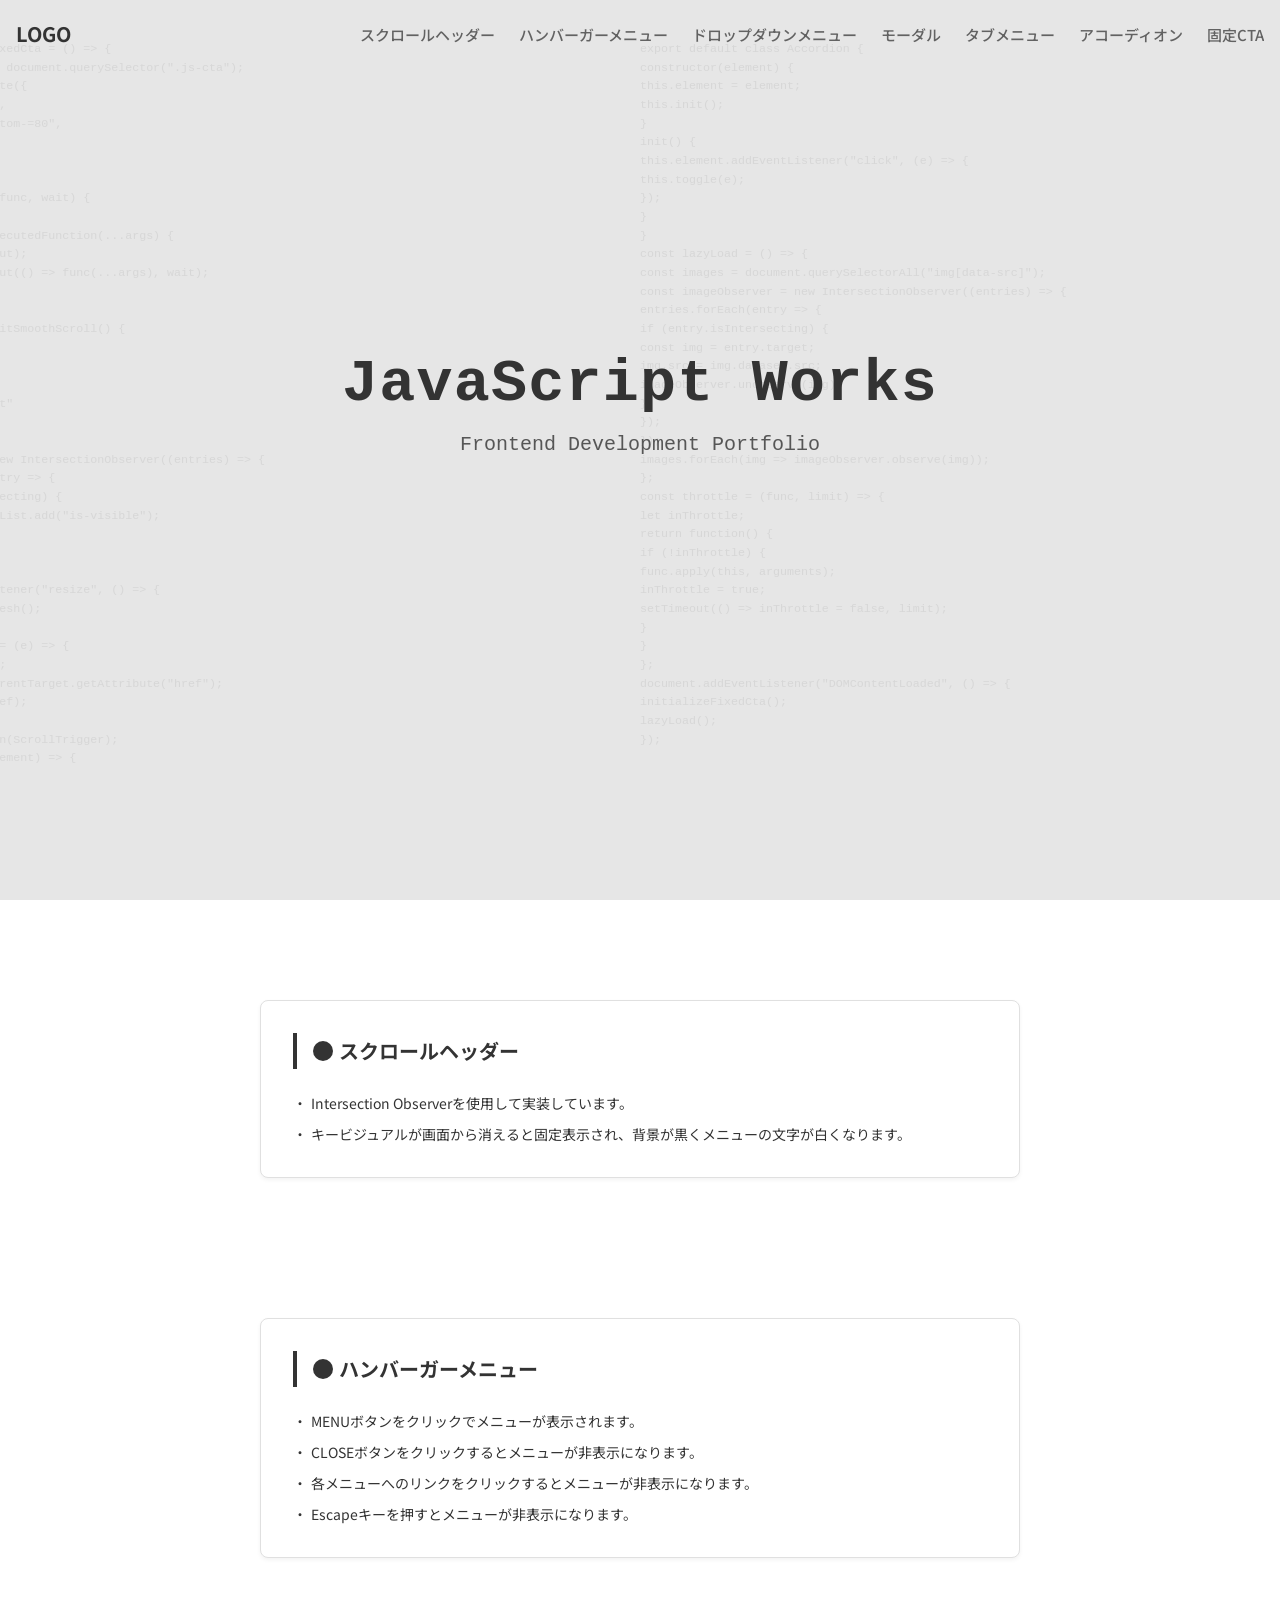
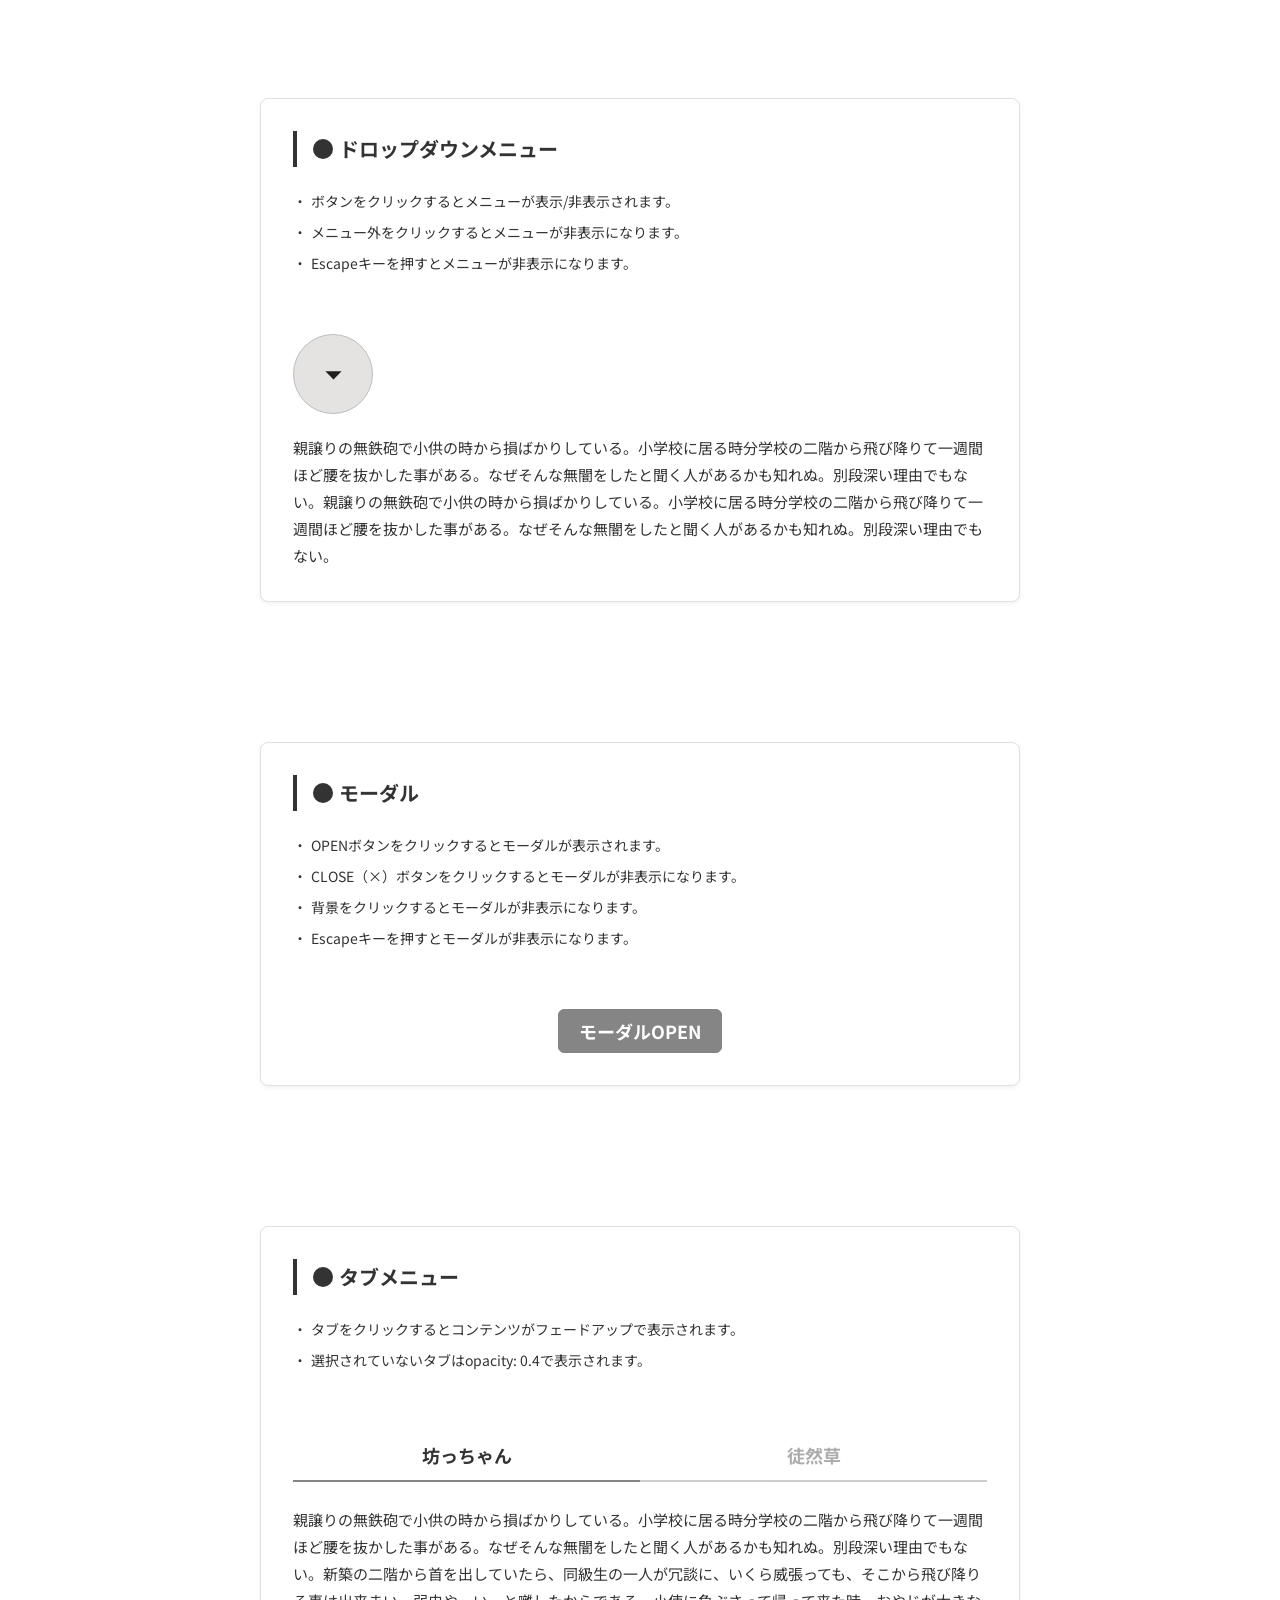
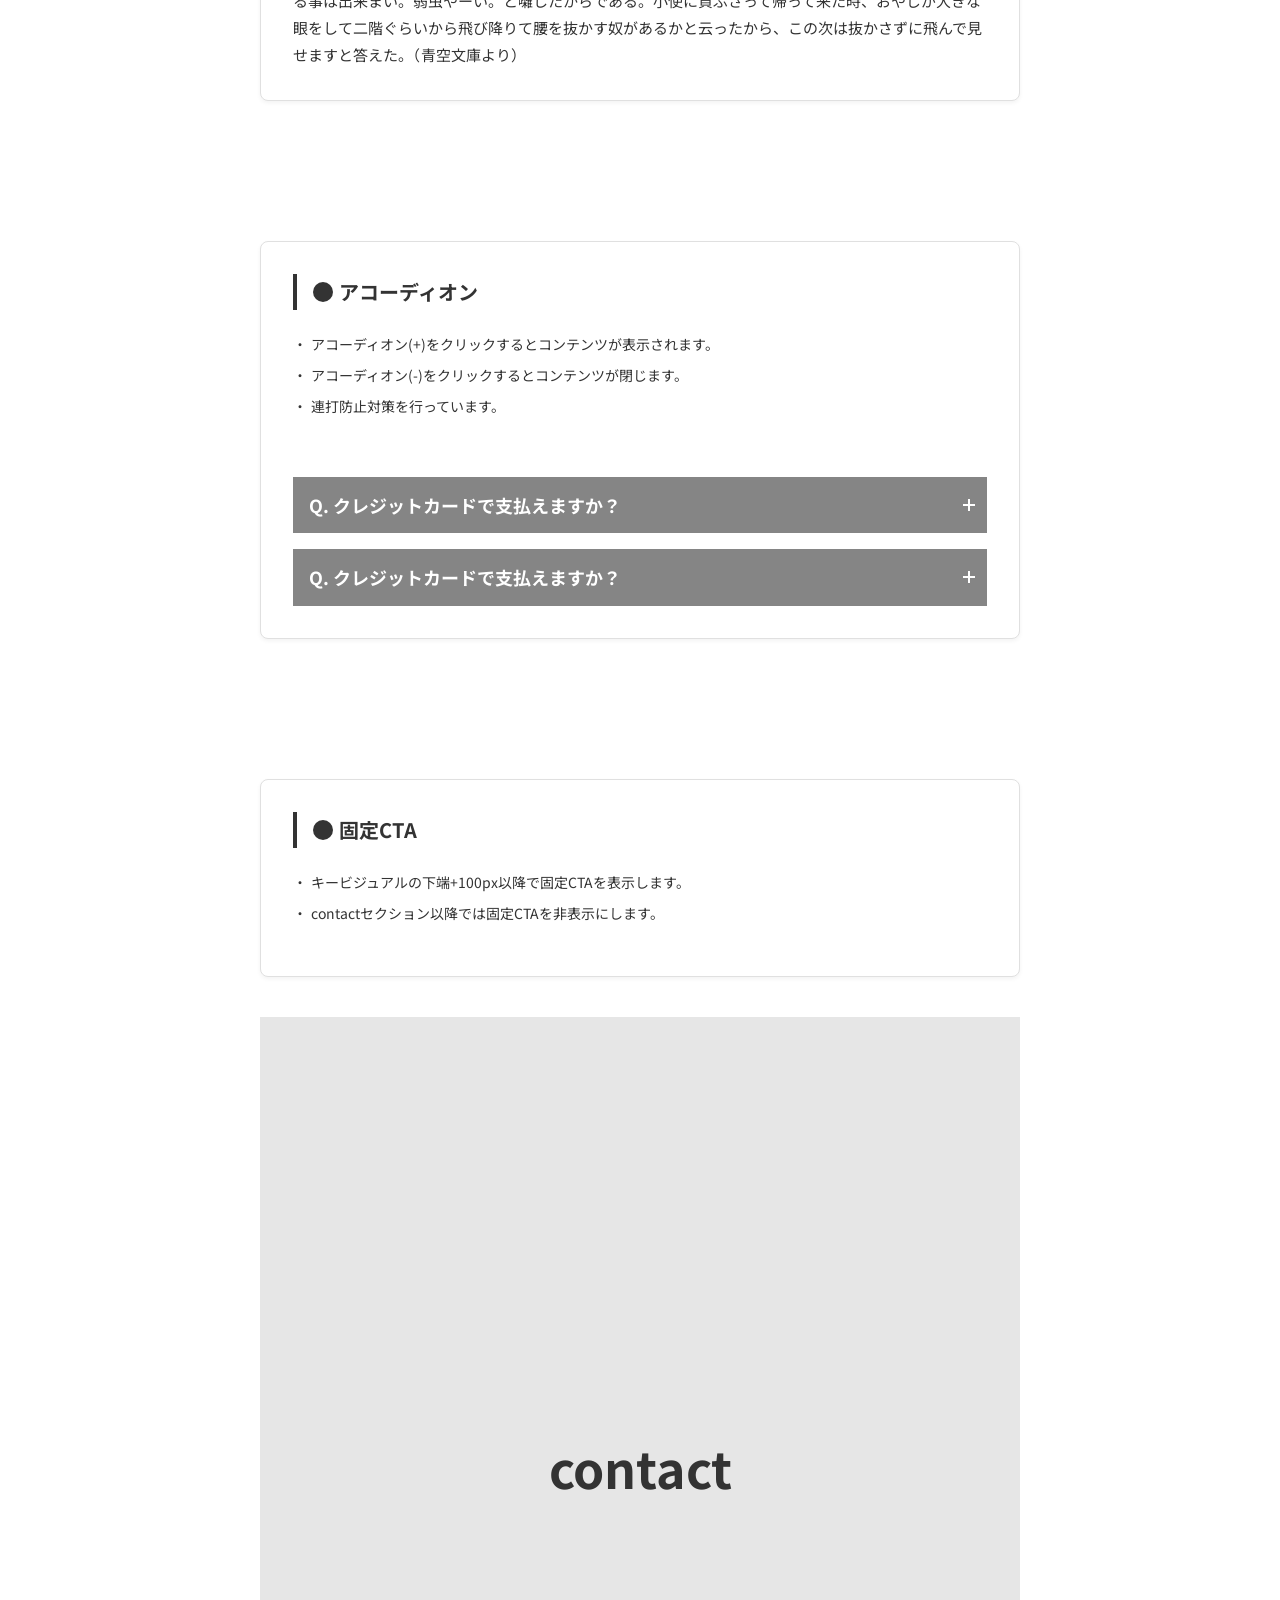
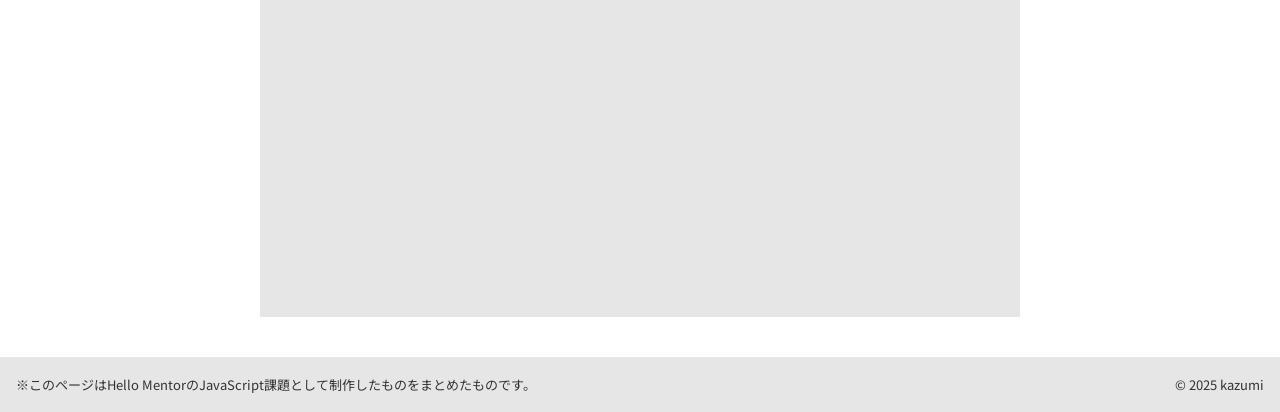
==== index.html @ 93bba9ba "フォルダにデータを格納しました。" ====
<!DOCTYPE html>
<html lang="ja">
  <head>
    <meta charset="utf-8" />
    <meta name="viewport" content="width=device-width,initial-scale=1" />
    <title>JavaScriptコンポーネント</title>
    <meta name="description" content="スクールの課題として制作した、JavaScript の基本的な実装パターンを 1 ページにまとめた学習用 Web サイトです。" />
    <meta name="format-detection" content="telephone=no" />

    <!-- favicon/webclipicon -->
    <link rel="icon" href="img/favicon.ico" />
    <link rel="icon" href="img/favicon.svg" type="image/svg+xml" />
    <link rel="apple-touch-icon" href="img/webclip.png" />

    <!-- ogp -->
    <meta property="og:site_name" content="サイト名" />
    <meta property="og:url" content="https://xs541225.xsrv.jp/portfolio/js-components/" />
    <meta property="og:type" content="website" />
    <meta property="og:title" content="ページのタイトル" />
    <meta property="og:description" content="ページの説明" />
    <meta property="og:image" content="URL" />
    <meta property="og:locale" content="ja_JP" />
    <meta name="twitter:card" content="summary_large_image" />
    <meta name="twitter:description" content="ページの説明" />
    <meta name="twitter:image:src" content="URL" />

    <!-- google fonts -->
    <link rel="preconnect" href="https://fonts.googleapis.com" />
    <link rel="preconnect" href="https://fonts.gstatic.com" crossorigin />
    <link href="https://fonts.googleapis.com/css2?family=Noto+Sans+JP:wght@400;700&display=swap" rel="stylesheet" />

    <!-- css -->
    <link rel="stylesheet" href="css/style.css" />

    <!-- js -->
    <script src="js/vendor/gsap.min.js" defer></script>
    <script src="js/vendor/ScrollTrigger.min.js" defer></script>
    <script src="js/main.js" type="module"></script>

    <!-- noindex -->
    <meta name="robots" content="noindex, nofollow" />
  </head>
  <body>
    <header class="l-header l-container js-header">
      <h1 class="l-header-logo">LOGO</h1>

      <dialog class="l-header-menu js-menu" aria-label="メニュー">
        <button class="l-header-menu-close-button js-close-button">close</button>

        <nav class="l-header-menu-nav">
          <ul class="l-header-menu-list">
            <li class="l-header-menu-item">
              <a href="#header" class="js-menu-item-link">スクロールヘッダー</a>
            </li>
            <li class="l-header-menu-item">
              <a href="#hamburger" class="js-menu-item-link">ハンバーガーメニュー</a>
            </li>
            <li class="l-header-menu-item">
              <a href="#drop-down-menu" class="js-menu-item-link">ドロップダウンメニュー</a>
            </li>
            <li class="l-header-menu-item">
              <a href="#modal" class="js-menu-item-link">モーダル</a>
            </li>
            <li class="l-header-menu-item">
              <a href="#tab-menu" class="js-menu-item-link">タブメニュー</a>
            </li>
            <li class="l-header-menu-item">
              <a href="#accordion" class="js-menu-item-link">アコーディオン</a>
            </li>
            <li class="l-header-menu-item">
              <a href="#cta" class="js-menu-item-link">固定CTA</a>
            </li>
          </ul>
        </nav>
      </dialog>

      <button class="l-header-menu-open-button js-open-button">menu</button>
    </header>

    <div class="top-kv js-kv"></div>
    <div class="top-kv-bg">
      <picture>
        <source srcset="img/top/bg-kv.svg" media="(min-width: 768px)" />
        <img src="img/top/bg-kv-sp.svg" width="750" height="1334" alt="" decoding="async" />
      </picture>
    </div>
    <div class="l-container-s">
      <!-- cta -->
      <div class="">
        <a href="#contact" class="c-fixed-cta js-cta">CTA</a>
      </div>

      <div class="js-scroll-target">
        <!-- ヘッダー -->
        <div class="u-ptb-l" id="header">
          <div class="u-card">
            <h2 class="c-title">スクロールヘッダー</h2>
            <ul>
              <li><p class="c-desc">Intersection Observerを使用して実装しています。</p></li>
              <li><p class="c-desc">キービジュアルが画面から消えると固定表示され、背景が黒くメニューの文字が白くなります。</p></li>
            </ul>
          </div>
        </div>

        <!-- ハンバーガーメニュー -->
        <div class="u-ptb-l" id="hamburger">
          <div class="u-card">
            <h2 class="c-title">ハンバーガーメニュー</h2>
            <ul>
              <li><p class="c-desc">MENUボタンをクリックでメニューが表示されます。</p></li>
              <li><p class="c-desc">CLOSEボタンをクリックするとメニューが非表示になります。</p></li>
              <li><p class="c-desc">各メニューへのリンクをクリックするとメニューが非表示になります。</p></li>
              <li><p class="c-desc">Escapeキーを押すとメニューが非表示になります。</p></li>
            </ul>
          </div>
        </div>

        <!-- ドロップダウンメニュー -->
        <div class="u-ptb-l" id="drop-down-menu">
          <div class="u-card">
            <h2 class="c-title">ドロップダウンメニュー</h2>
            <ul class="c-desc-list">
              <li><p class="c-desc">ボタンをクリックするとメニューが表示/非表示されます。</p></li>
              <li><p class="c-desc">メニュー外をクリックするとメニューが非表示になります。</p></li>
              <li><p class="c-desc">Escapeキーを押すとメニューが非表示になります。</p></li>
            </ul>

            <button class="top-dropdown-button js-dropdown-button"><img src="img/arrow-drop-down.svg" width="24" height="24" alt="" decoding="async" /><span class="u-visually-hidden">アカウント：山田太郎</span></button>
            <ul class="top-dropdown-list js-dropdown-list">
              <li class="top-dropdown-item"><a href="https://www.google.com/" target="_blank" rel="noopener noreferrer">アカウント設定</a></li>
              <li class="top-dropdown-item"><a href="https://www.google.com/" target="_blank" rel="noopener noreferrer">カード情報</a></li>
              <li class="top-dropdown-item"><a href="https://www.google.com/" target="_blank" rel="noopener noreferrer">購入履歴</a></li>
              <li class="top-dropdown-item"><button>ログアウト</button></li>
            </ul>
            <div class="top-contents">
              <p>親譲りの無鉄砲で小供の時から損ばかりしている。小学校に居る時分学校の二階から飛び降りて一週間ほど腰を抜かした事がある。なぜそんな無闇をしたと聞く人があるかも知れぬ。別段深い理由でもない。親譲りの無鉄砲で小供の時から損ばかりしている。小学校に居る時分学校の二階から飛び降りて一週間ほど腰を抜かした事がある。なぜそんな無闇をしたと聞く人があるかも知れぬ。別段深い理由でもない。</p>
            </div>
          </div>
        </div>

        <!-- モーダル -->
        <div class="u-ptb-l" id="modal">
          <div class="u-card">
            <h2 class="c-title">モーダル</h2>
            <ul class="c-desc-list">
              <li><p class="c-desc">OPENボタンをクリックするとモーダルが表示されます。</p></li>
              <li><p class="c-desc">CLOSE（×）ボタンをクリックするとモーダルが非表示になります。</p></li>
              <li><p class="c-desc">背景をクリックするとモーダルが非表示になります。</p></li>
              <li><p class="c-desc">Escapeキーを押すとモーダルが非表示になります。</p></li>
            </ul>
            <button class="top-modal-button js-modal-button">モーダルOPEN</button>
            <dialog class="top-modal js-modal" aria-label="〇〇のモーダル">
              <div class="top-modal-inner">
                <div class="top-modal-contents js-modal-contents">
                  <button class="top-modal-close-button js-modal-close-button">
                    <span class="u-visually-hidden">閉じる</span>
                    <img src="img/modal-close.svg" width="24" height="24" alt="" />
                  </button>

                  <p>親譲りの<a href="https://www.google.com" target="_blank" rel="noopener noreferrer">無鉄砲で</a>小供の時から損ばかりしている。小学校に居る時分学校の二階から飛び降りて一週間ほど腰を抜かした事がある。なぜそんな無闇をしたと聞く人があるかも知れぬ。</p>
                </div>
              </div>
            </dialog>
          </div>
        </div>

        <!-- タブメニュー -->
        <div class="u-ptb-l" id="tab-menu">
          <div class="u-card">
            <h2 class="c-title">タブメニュー</h2>
            <ul class="c-desc-list">
              <li><p class="c-desc">タブをクリックするとコンテンツがフェードアップで表示されます。</p></li>
              <li><p class="c-desc">選択されていないタブはopacity: 0.4で表示されます。</p></li>
            </ul>
            <ul class="top-tabmenu-list">
              <li class="top-tabmenu-item">
                <button class="top-tabmenu-tab is-active" data-button="0">坊っちゃん</button>
              </li>
              <li class="top-tabmenu-item">
                <button class="top-tabmenu-tab" data-button="1">徒然草</button>
              </li>
            </ul>

            <div class="top-tabmenu-contents-wrap">
              <div class="top-tabmenu-contents is-active" data-content="0">
                <p>親譲りの無鉄砲で小供の時から損ばかりしている。小学校に居る時分学校の二階から飛び降りて一週間ほど腰を抜かした事がある。なぜそんな無闇をしたと聞く人があるかも知れぬ。別段深い理由でもない。新築の二階から首を出していたら、同級生の一人が冗談に、いくら威張っても、そこから飛び降りる事は出来まい。弱虫やーい。と囃したからである。小使に負ぶさって帰って来た時、おやじが大きな眼をして二階ぐらいから飛び降りて腰を抜かす奴があるかと云ったから、この次は抜かさずに飛んで見せますと答えた。（青空文庫より）</p>
              </div>

              <div class="top-tabmenu-contents" data-content="1">
                <p>つれづれなるまゝに、日暮らし、硯にむかひて、心にうつりゆくよしなし事を、そこはかとなく書きつくれば、あやしうこそものぐるほしけれ。（Wikipediaより）</p>
              </div>
            </div>
          </div>
        </div>

        <!-- アコーディオン -->
        <div class="u-ptb-l" id="accordion">
          <div class="u-card">
            <h2 class="c-title">アコーディオン</h2>
            <ul class="c-desc-list">
              <li><p class="c-desc">アコーディオン(+)をクリックするとコンテンツが表示されます。</p></li>
              <li><p class="c-desc">アコーディオン(-)をクリックするとコンテンツが閉じます。</p></li>
              <li><p class="c-desc">連打防止対策を行っています。</p></li>
            </ul>
            <div class="top-accordion-wrapper">
              <details class="top-accordion-details js-details">
                <summary class="top-accordion-summary js-summary">
                  <span>Q. クレジットカードで支払えますか？</span>
                  <span class="top-accordion-icon">
                    <span></span>
                    <span></span>
                  </span>
                </summary>
                <div class="top-accordion-contents js-accordion-content">
                  <div class="top-accordion-contents-inner">
                    <p>親譲りの無鉄砲で小供の時から損ばかりしている。小学校に居る時分学校の二階から飛び降りて一週間ほど腰を抜かした事がある。なぜそんな無闇をしたと聞く人があるかも知れぬ。別段深い理由でもない。新築の二階から首を出していたら、同級生の一人が冗談に、いくら威張っても、そこから飛び降りる事は出来まい。弱虫やーい。と囃したからである。小使に負ぶさって帰って来た時、おやじが大きな眼をして二階ぐらいから飛び降りて腰を抜かす奴があるかと云ったから、この次は抜かさずに飛んで見せますと答えた。（青空文庫より）</p>
                  </div>
                </div>
              </details>

              <details class="top-accordion-details js-details">
                <summary class="top-accordion-summary js-summary">
                  <span>Q. クレジットカードで支払えますか？</span>
                  <span class="top-accordion-icon">
                    <span></span>
                    <span></span>
                  </span>
                </summary>
                <div class="top-accordion-contents js-accordion-content">
                  <div class="top-accordion-contents-inner">
                    <p>つれづれなるまゝに、日暮らし、硯にむかひて、心にうつりゆくよしなし事を、そこはかとなく書きつくれば、あやしうこそものぐるほしけれ。（Wikipediaより）</p>
                  </div>
                </div>
              </details>
            </div>
          </div>
        </div>
      </div>
      <!-- ctaの説明 -->
      <div class="u-ptb-l" id="cta">
        <div class="u-card">
          <h2 class="c-title">固定CTA</h2>
          <ul class="c-desc-list">
            <li><p class="c-desc">キービジュアルの下端+100px以降で固定CTAを表示します。</p></li>
            <li></li>
            <li><p class="c-desc">contactセクション以降では固定CTAを非表示にします。</p></li>
          </ul>
        </div>
      </div>
      <div id="contact" class="top-contact js-contact"><span>contact</span></div>
    </div>
    <footer class="l-footer">
      <p>※このページはHello MentorのJavaScript課題として制作したものをまとめたものです。</p>
      <p>&copy; 2025 kazumi</p>
    </footer>
  </body>
</html>
---- css/style.css ----
@charset "UTF-8";
/*!
global > color
------------------------------
*/
:root {
  --color-font-base: #333;
  --color-accent: #858585;
  --color-hover: #eee;
}

/*!
global > content-width
------------------------------
*/
:root {
  --width-content-s: 760px;
  --width-content: 1080px;
}

/*!
global > font
------------------------------
*/
:root {
  --font-family-base: "Noto Sans JP", sans-serif;
}

/*!
global > z-index
------------------------------
*/
:root {
  --z-index-modal: 100;
  --z-index-header: 30;
  --z-index-menu: 10;
  --z-index-default: 1;
}

/*!
foundation > reset
------------------------------
*/
html {
  color: #000;
  background: #fff;
}

body,
div,
dl,
dt,
dd,
ul,
ol,
li,
h1,
h2,
h3,
h4,
h5,
h6,
pre,
code,
form,
fieldset,
legend,
input,
textarea,
p,
blockquote,
th,
td {
  margin: 0;
  padding: 0;
}

table {
  border-collapse: collapse;
  border-spacing: 0;
  width: 100%;
}

fieldset,
img {
  border: 0;
}

address,
caption,
cite,
code,
dfn,
em,
strong,
th,
var {
  font-style: normal;
  font-weight: normal;
}

ol,
ul {
  list-style: none;
}

caption,
th {
  text-align: left;
}

h1,
h2,
h3,
h4,
h5,
h6 {
  font-size: 100%;
  font-weight: normal;
}

q:before,
q:after {
  content: "";
}

abbr,
acronym {
  border: 0;
  font-variant: normal;
}

input,
textarea,
select,
button {
  color: inherit;
  font-family: inherit;
  font-size: inherit;
  font-weight: inherit;
  line-height: inherit;
  font-size: 100%;
  border-radius: 0;
  border: none;
  -moz-appearance: none;
       appearance: none;
  -webkit-appearance: none;
  background-color: inherit;
}

textarea {
  resize: vertical;
  display: block;
}

select {
  cursor: pointer;
}

button {
  padding: 0;
  cursor: pointer;
}

legend {
  color: inherit;
}

tbody {
  -webkit-text-size-adjust: 100%;
}

main {
  display: block;
}

a {
  text-decoration: none;
  color: inherit;
}

img,
svg {
  width: 100%;
  height: auto;
  display: block;
}

dialog {
  max-width: 100%;
  max-height: 100%;
  padding: 0;
  color: inherit;
  border: none;
}

iframe {
  vertical-align: bottom;
}

* {
  -webkit-font-smoothing: antialiased;
  -moz-osx-font-smoothing: grayscale;
  box-sizing: border-box;
}

*::before,
*::after {
  box-sizing: border-box;
}

/*!
foundation > base
------------------------------
*/
html {
  scroll-behavior: smooth;
}

body {
  line-height: 1.8;
  font-size: 16px;
  color: var(--color-font-base);
  font-family: var(--font-family-base);
}
@media screen and (min-width: 768px) {
  body {
    font-size: 18px;
  }
}

/*!
utility > utility
------------------------------
*/
.u-visually-hidden {
  position: absolute !important;
  white-space: nowrap !important;
  width: 1px !important;
  height: 1px !important;
  overflow: hidden !important;
  border: 0 !important;
  padding: 0 !important;
  clip: rect(0 0 0 0) !important;
  clip-path: inset(50%) !important;
  margin: -1px !important;
}

.u-ptb-l {
  padding: 100px 0 0 0;
}

.u-card {
  background-color: #ffffff;
  border: 1px solid #e0e0e0;
  border-radius: 8px;
  padding: 32px;
  margin-bottom: 40px;
  box-shadow: 0 2px 4px rgba(0, 0, 0, 0.05);
}

/*!
component > button
------------------------------
*/
/*!
component > title
------------------------------
*/
.c-title {
  font-weight: bold;
  font-size: 20px;
  display: flex;
  align-items: center;
  gap: 6px;
  border-left: 4px solid #333;
  padding-left: 16px;
  margin-bottom: 24px;
}
.c-title::before {
  content: "";
  width: 20px;
  height: 20px;
  border-radius: 50%;
  background-color: var(--color-font-base);
}

/*!
component > fixed-cta
------------------------------
*/
.c-fixed-cta-wrapper {
  padding-top: 100px;
  max-width: 760px;
  margin-inline: auto;
}

.c-fixed-cta {
  position: fixed;
  bottom: 16px;
  right: 16px;
  width: 100px;
  height: 100px;
  place-items: center;
  background-color: #393939;
  color: #fff;
  z-index: var(--z-index-menu);
  display: none;
}
@media screen and (min-width: 768px) {
  .c-fixed-cta {
    width: 200px;
  }
}

.c-fixed-cta.is-fixed {
  display: grid;
}

/*!
component > desc
------------------------------
*/
.c-desc-list {
  padding-bottom: 20px;
}

.c-desc {
  font-size: 14px;
  line-height: 1.5;
  margin-top: 10px;
  list-style-type: disc;
  display: flex;
  align-items: baseline;
  gap: 4px;
}
.c-desc::before {
  content: "・";
}

/*!
layout > container
------------------------------
*/
.l-container-s {
  width: min(90%, var(--width-content-s));
  margin-inline: auto;
}

.l-container {
  width: min(90%, var(--width-content));
  margin-inline: auto;
}

/*!
layout > header
------------------------------
*/
.l-header {
  padding: 16px;
  background-color: transparent;
  display: flex;
  justify-content: space-between;
  align-items: center;
  position: absolute;
  top: 0;
  left: 0;
  width: 100%;
  opacity: 1;
  transform: translateY(0);
  transition: none;
  z-index: var(--z-index-header);
}

.l-header.is-active {
  position: fixed;
  background-color: rgba(38, 38, 38, 0.9803921569);
}

.l-header.is-active .l-header-logo,
.l-header.is-active .l-header-menu {
  color: #fff;
}

.l-header-logo {
  font-weight: bold;
  font-size: 20px;
}

.l-header-menu {
  border: none;
  background-color: inherit;
  margin: 0;
  padding: 0;
  position: fixed;
  left: 0;
  top: 0;
  width: 100%;
  height: 100%;
  max-width: none;
  max-height: none;
  background-color: rgba(38, 38, 38, 0.95);
}
@media screen and (min-width: 768px) {
  .l-header-menu {
    display: block;
    position: static;
    width: auto;
    max-width: 80%;
    height: auto;
    background-color: inherit;
    overflow: scroll;
    -ms-overflow-style: none;
    scrollbar-width: none;
  }
  .l-header-menu::-webkit-scrollbar {
    display: none;
  }
}

.l-header-menu::backdrop {
  display: none;
}

.l-header-menu[open] {
  display: flex;
  align-items: center;
  justify-content: center;
}

.l-header-menu-nav {
  width: 100%;
}
@media screen and (min-width: 768px) {
  .l-header-menu-nav {
    width: auto;
  }
}

.l-header-menu-list {
  display: flex;
  flex-direction: column;
  gap: 16px;
}
@media screen and (min-width: 768px) {
  .l-header-menu-list {
    flex-direction: row;
    gap: 24px;
  }
}

.l-header-menu-item {
  white-space: nowrap;
  font-weight: bold;
  color: #fff;
  font-size: 20px;
  text-align: center;
}
@media screen and (min-width: 768px) {
  .l-header-menu-item {
    font-weight: 500;
    color: inherit;
    font-size: 15px;
    text-align: left;
  }
}
.l-header-menu-item a {
  display: inline-block;
  background-image: linear-gradient(currentColor, currentColor);
  background-position: 0 100%;
  background-repeat: no-repeat;
  background-size: 0 1px;
  transition: background-size 0.3s ease-in-out;
}
.l-header-menu-item a:hover {
  background-size: 100% 1px;
}

.l-header-menu-open-button,
.l-header-menu-close-button {
  font-weight: bold;
  background-color: #eee;
  border-radius: 6px;
  padding: 6px 16px;
  text-transform: uppercase;
}
@media screen and (min-width: 768px) {
  .l-header-menu-open-button,
  .l-header-menu-close-button {
    display: none;
  }
}

.l-header-menu-close-button {
  position: absolute;
  right: 16px;
  top: 16px;
  color: var(--color-font-base);
}

/*!
layout > footer
------------------------------
*/
.l-footer {
  margin-top: 40px;
  padding: 16px;
  background-color: #e6e6e6;
  display: flex;
  flex-direction: column;
  align-items: center;
}
@media screen and (min-width: 768px) {
  .l-footer {
    flex-direction: row;
    justify-content: space-between;
  }
}
.l-footer p {
  font-size: 13px;
}

/*!
page > top > top-kv
------------------------------
*/
.top-kv {
  width: 100%;
  height: 100vh;
  position: relative;
}

.top-kv-bg {
  position: absolute;
  top: 0;
  left: 0;
  width: 100%;
  height: 100%;
}
.top-kv-bg img {
  width: 100%;
  height: 100%;
  -o-object-fit: cover;
     object-fit: cover;
}

/*!
page > top > top-dropdown
------------------------------
*/
.top-dropdown-button {
  margin-top: 40px;
  display: grid;
  place-items: center;
  width: 80px;
  height: 80px;
  background-color: #e5e2e2;
  border: 1px solid #bebdbd;
  border-radius: 100vh;
  cursor: pointer;
  transition: background-color 0.3s ease;
}
.top-dropdown-button img {
  width: 50%;
  aspect-ratio: 1;
}
@media (any-hover: hover) {
  .top-dropdown-button:hover {
    background-color: var(--color-hover);
  }
}

.top-dropdown-list {
  position: absolute;
  opacity: 0;
  visibility: hidden;
  transition: opacity 0.3s ease, visibility 0s linear 0.3s;
}

.top-dropdown-list.is-open {
  opacity: 1;
  visibility: visible;
  transition-delay: 0s;
}

.top-dropdown-item {
  background-color: #e5e2e2;
  border: 1px solid #bebdbd;
  border-radius: 4px;
  padding: 10px 20px;
  transition: background-color 0.3s ease;
}
@media (any-hover: hover) {
  .top-dropdown-item:hover {
    background-color: var(--color-hover);
  }
}

.top-contents {
  margin-top: 20px;
  display: flex;
  flex-direction: column;
  gap: 20px;
}
.top-contents p {
  font-size: 15px;
}

/*!
page > top > top-common
------------------------------
*/
.top-modal-button {
  margin-top: 40px;
  position: relative;
  left: 50%;
  transform: translatex(-50%);
  display: inline-flex;
  align-items: center;
  justify-content: center;
  color: #fff;
  background-color: var(--color-accent);
  font-weight: bold;
  padding: 5px 20px;
  border: 1px solid var(--color-accent);
  border-radius: 6px;
  text-align: center;
  transition: background-color 0.3s, box-shadow 0.3s, color 0.3s;
  box-shadow: 0 0 0 1px transparent inset, 0 0 0 4px transparent inset;
}
@media (any-hover: hover) {
  .top-modal-button:hover {
    color: var(--color-font-base);
    background-color: var(--color-hover);
  }
}

.top-modal {
  border: none;
  width: 100%;
  height: 100%;
  background-color: transparent;
  overscroll-behavior: none;
}

.top-modal::backdrop {
  background-color: rgba(0, 0, 0, 0);
  transition: background-color 0.3s ease-out;
}

.top-modal.is-open::backdrop {
  background-color: rgba(0, 0, 0, 0.4);
}

.top-modal-inner {
  width: 100%;
  height: 100%;
  display: flex;
  align-items: center;
  justify-content: center;
}

.top-modal-contents {
  background-color: #fff;
  width: 90%;
  max-width: 500px;
  padding: 40px;
  position: relative;
}

.top-modal-close-button {
  position: absolute;
  top: 6px;
  right: 6px;
  width: 34px;
  height: 34px;
  border-radius: 4px;
  background-color: #dedddd;
  display: grid;
  place-items: center;
  transition: background-color 0.3s;
}
.top-modal-close-button img {
  width: 24px;
  height: 24px;
}

/*!
page > top > top-tabmenu
------------------------------
*/
.top-tabmenu-list {
  margin-top: 40px;
  display: grid;
  grid-template-columns: repeat(2, 1fr);
  text-align: center;
}

.top-tabmenu-tab {
  width: 100%;
  border-bottom: 2px solid var(--color-accent);
  padding: 8px;
  opacity: 0.4;
  font-weight: bold;
  transition: 0.3s;
}
@media (any-hover: hover) {
  .top-tabmenu-tab:hover {
    opacity: 1;
  }
}

.top-tabmenu-tab.is-active {
  opacity: 1;
}

.top-tabmenu-contents-wrap {
  margin-top: 24px;
}

.top-tabmenu-contents {
  display: none;
  font-size: 15px;
}

.top-tabmenu-contents.is-active {
  display: block;
}

/*!
page > top > top-accordion
------------------------------
*/
.top-accordion-wrapper {
  margin-top: 40px;
  display: flex;
  flex-direction: column;
  gap: 16px;
}

.top-accordion-summary {
  cursor: pointer;
  background-color: var(--color-accent);
  color: #fff;
  display: block;
  padding: 12px 16px;
  font-weight: bold;
  position: relative;
}

.top-accordion-summary::-webkit-details-marker {
  display: none;
}

.top-accordion-icon {
  position: absolute;
  right: 12px;
  width: 12px;
  height: 12px;
  top: 50%;
  transform: translateY(-50%);
}
.top-accordion-icon span {
  content: "";
  display: block;
  background-color: #fff;
  position: absolute;
  left: 50%;
  top: 50%;
  transform: translate(-50%, -50%);
}
.top-accordion-icon span:nth-child(1) {
  width: 100%;
  height: 2px;
  transition: 0.3s ease-out;
}
.top-accordion-icon span:nth-child(2) {
  width: 2px;
  height: 100%;
  transition: 0.3s ease-out;
}

details.is-open .top-accordion-icon span:nth-child(1) {
  opacity: 0;
}

details.is-open .top-accordion-icon span:nth-child(2) {
  transform: translateY(-50%) rotate(90deg);
}

.top-accordion-contents {
  background-color: #f1f1f1;
  overflow: hidden;
}

.top-accordion-contents-inner {
  padding: 16px;
}
.top-accordion-contents-inner p {
  font-size: 15px;
}

/*!
page > top > top-contact
------------------------------
*/
.top-contact {
  height: 100vh;
  background-color: #e6e6e6;
  display: flex;
  justify-content: center;
  align-items: center;
}
.top-contact span {
  font-size: 30px;
  font-weight: bold;
}
@media screen and (min-width: 768px) {
  .top-contact span {
    font-size: 50px;
  }
}

/*!
page > about > about-common
------------------------------
*/
/*!
page > about > about-kv
------------------------------
*/
.about-kv {
  width: 100%;
  background-color: #e6e6e6;
  display: flex;
  justify-content: center;
  align-items: center;
  height: 300px;
}
.about-kv span {
  font-size: 30px;
  font-weight: bold;
}

.about-contents {
  padding: 64px 18px;
  max-width: 760px;
  margin: 0 auto;
  display: flex;
  flex-direction: column;
  gap: 40px;
}/*# sourceMappingURL=style.css.map */
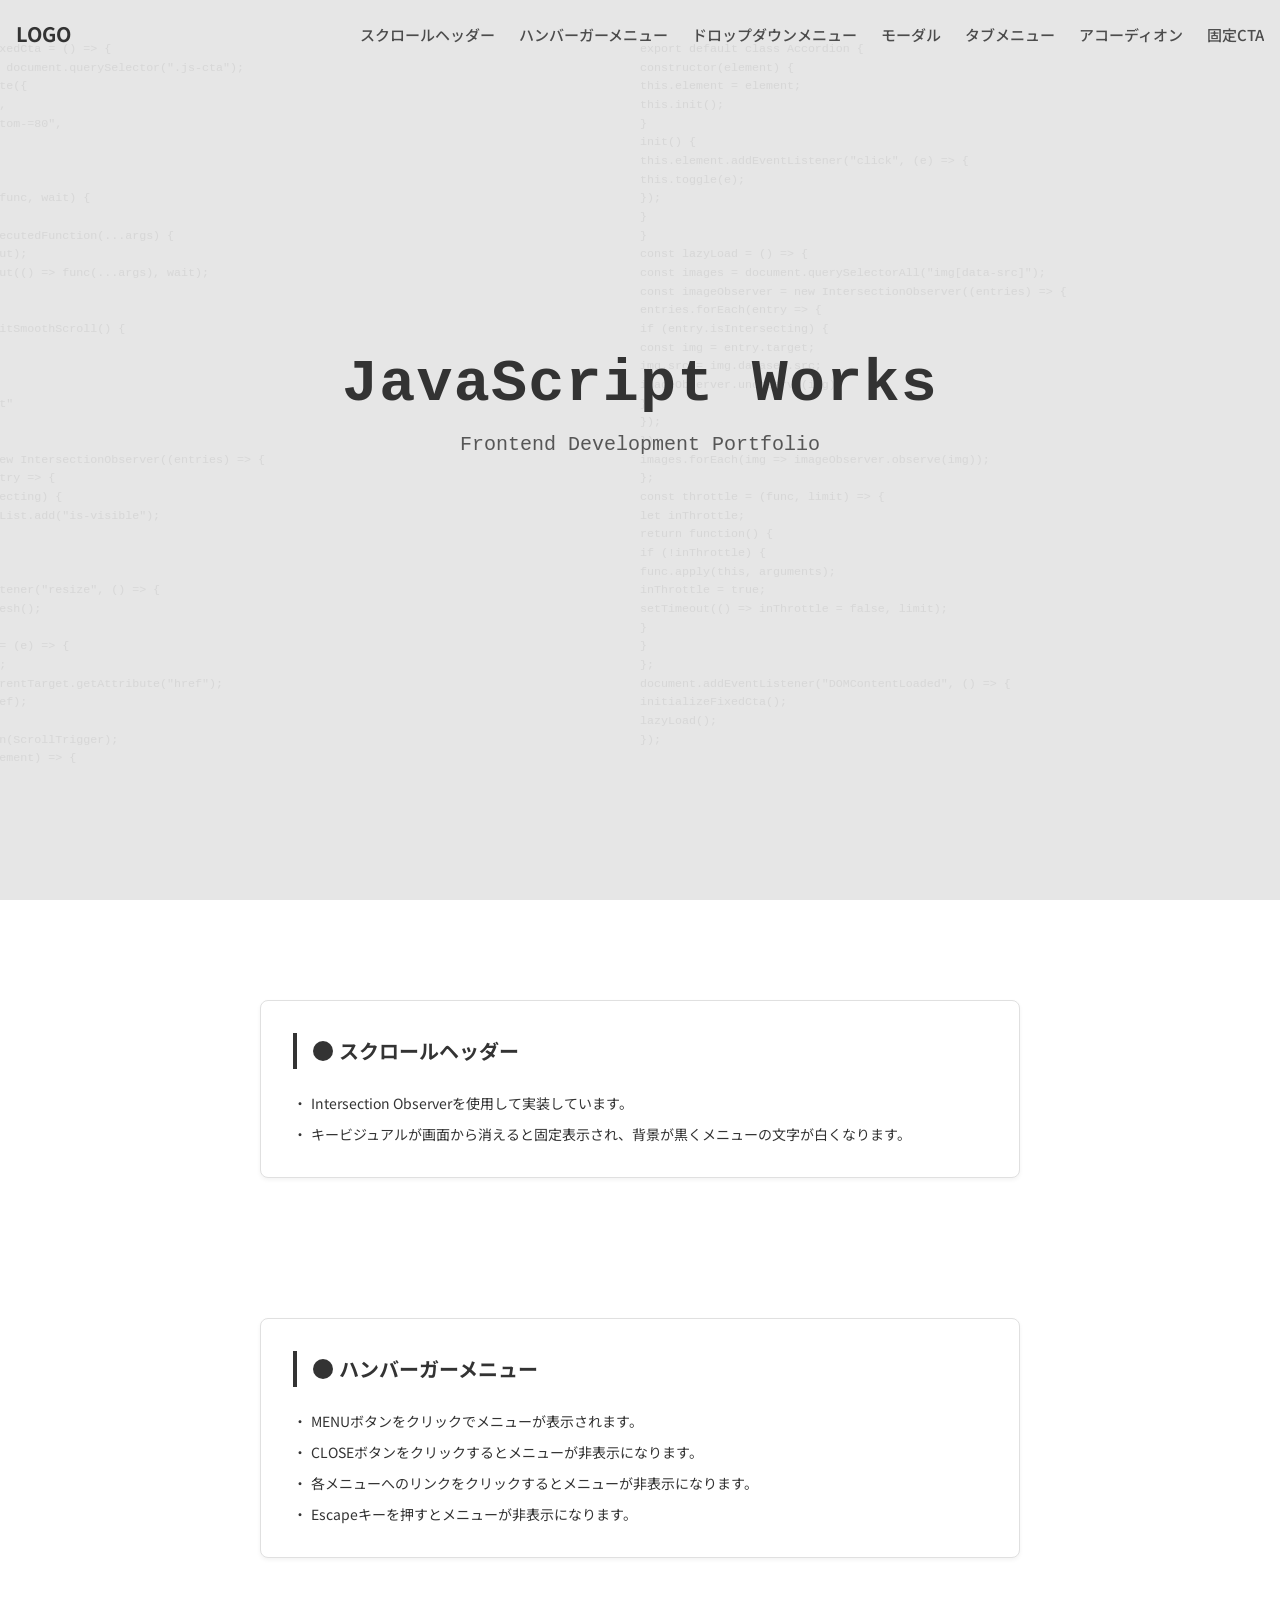
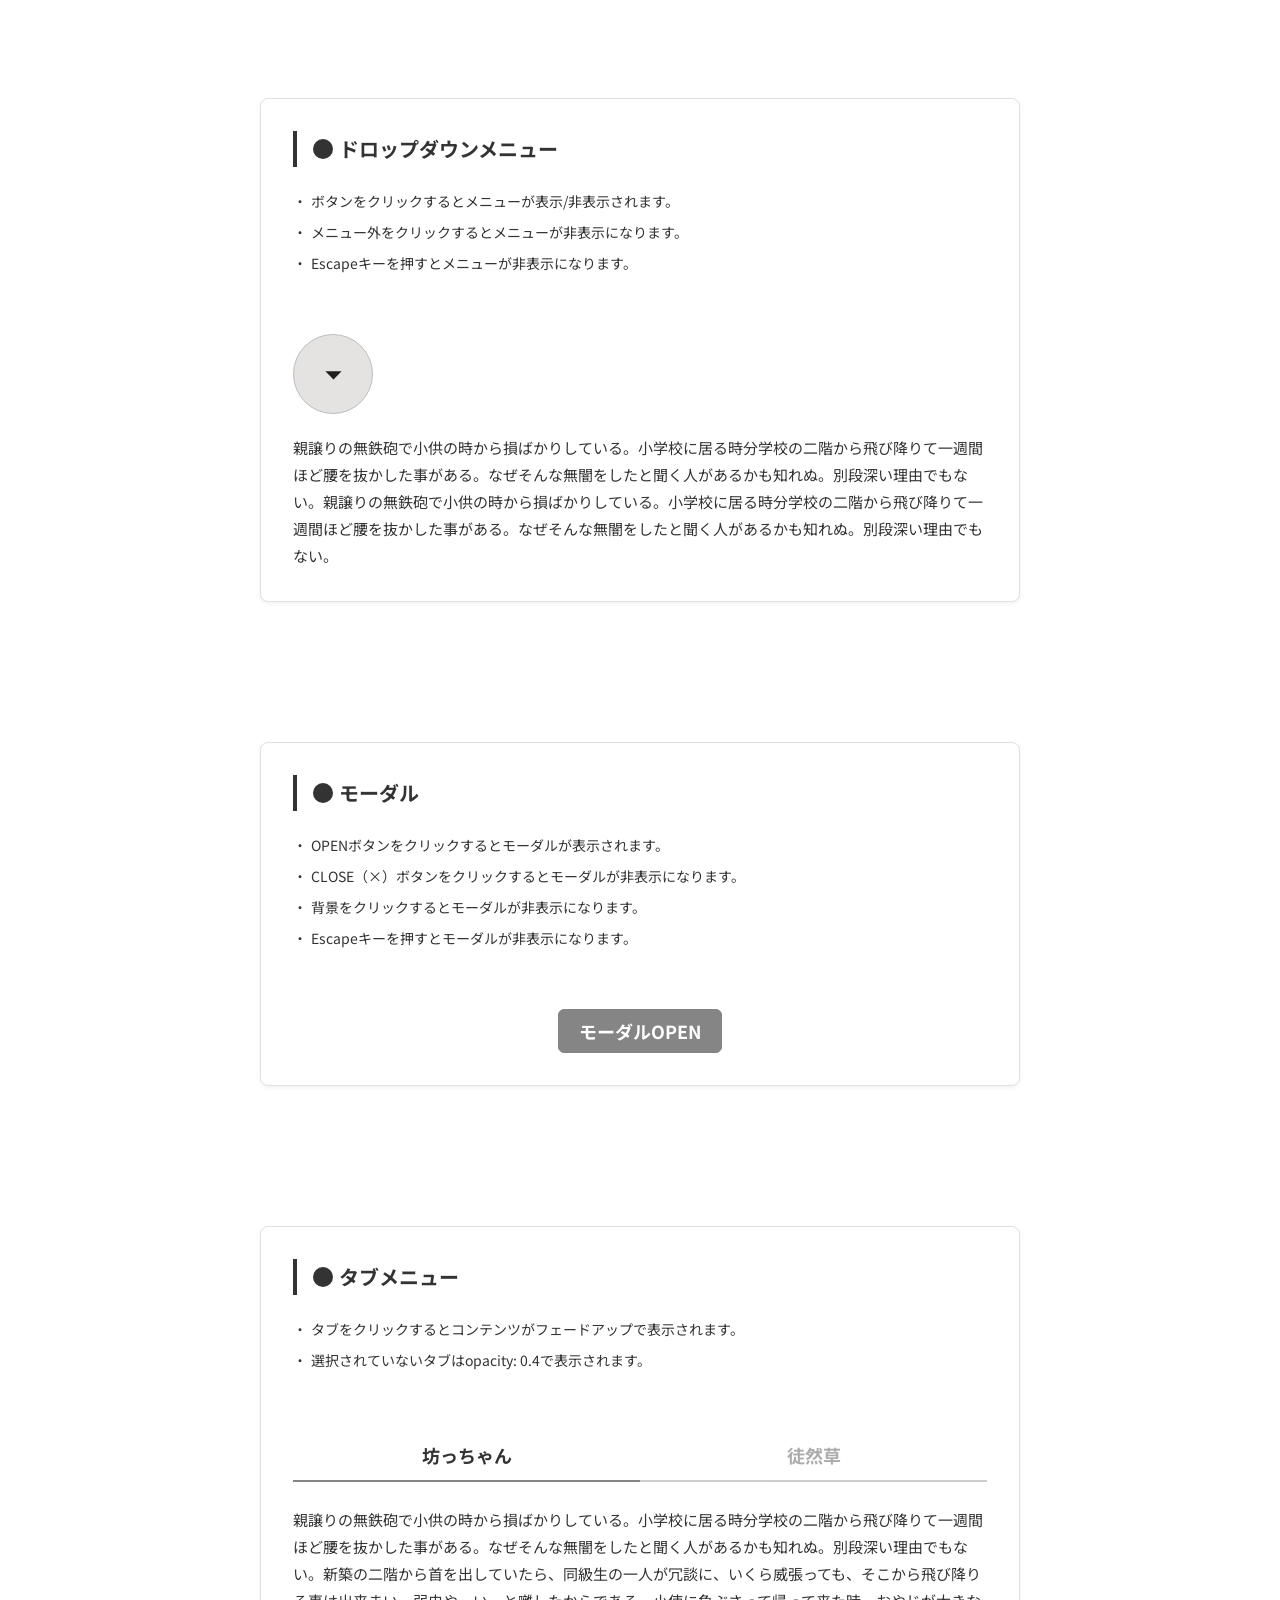
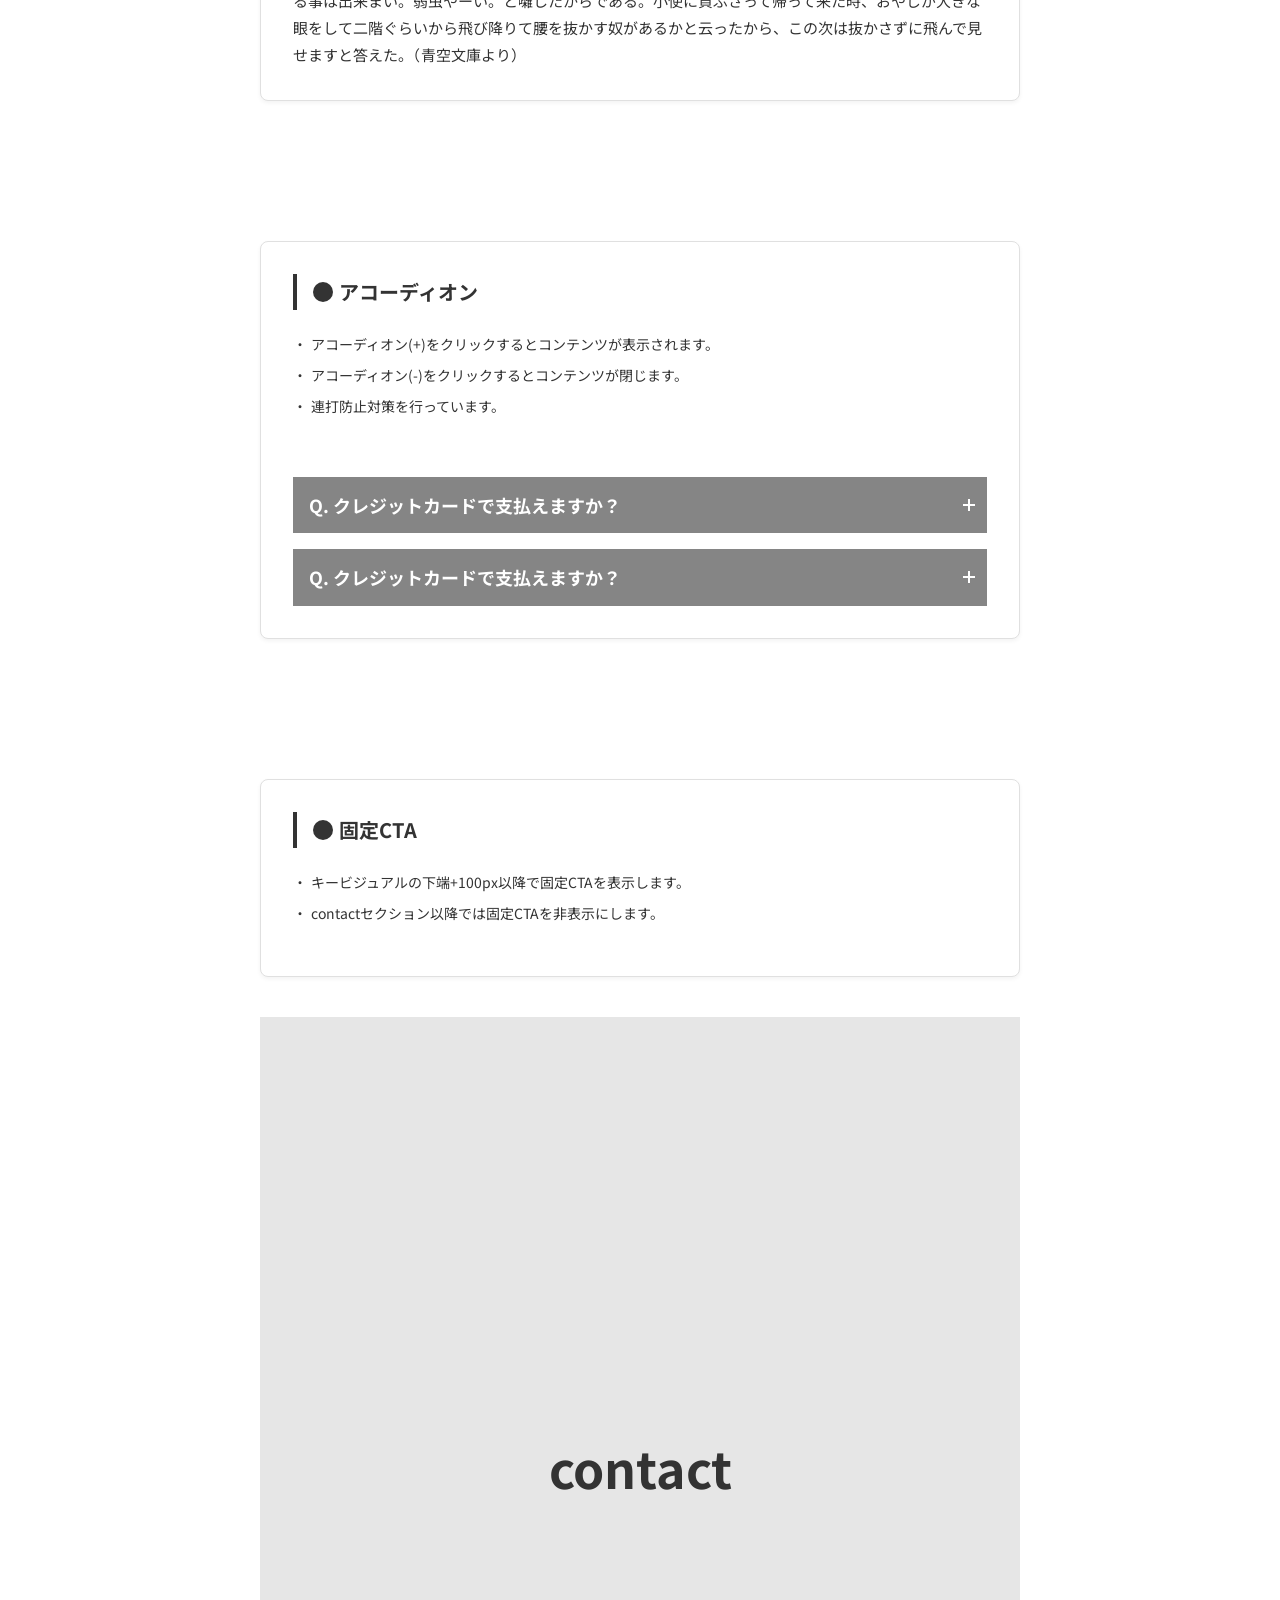
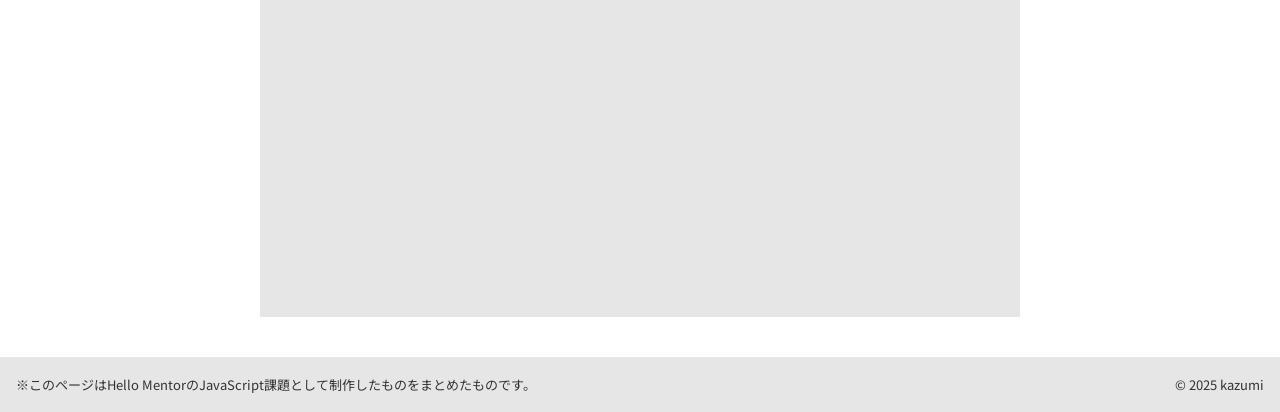
==== commit 74f7b6c5: "ogp画像を変更しました。" ====
--- a/index.html
+++ b/index.html
@@ -13,15 +13,15 @@
     <link rel="apple-touch-icon" href="img/webclip.png" />
 
     <!-- ogp -->
-    <meta property="og:site_name" content="サイト名" />
+    <meta property="og:site_name" content="JavaScriptコンポーネント" />
     <meta property="og:url" content="https://xs541225.xsrv.jp/portfolio/js-components/" />
     <meta property="og:type" content="website" />
-    <meta property="og:title" content="ページのタイトル" />
-    <meta property="og:description" content="ページの説明" />
+    <meta property="og:title" content="JavaScriptコンポーネント" />
+    <meta property="og:description" content="スクールの課題として制作した、JavaScript の基本的な実装パターンを 1 ページにまとめた学習用 Web サイトです。" />
     <meta property="og:image" content="URL" />
     <meta property="og:locale" content="ja_JP" />
     <meta name="twitter:card" content="summary_large_image" />
-    <meta name="twitter:description" content="ページの説明" />
+    <meta name="twitter:description" content="スクールの課題として制作した、JavaScript の基本的な実装パターンを 1 ページにまとめた学習用 Web サイトです。" />
     <meta name="twitter:image:src" content="URL" />
 
     <!-- google fonts -->
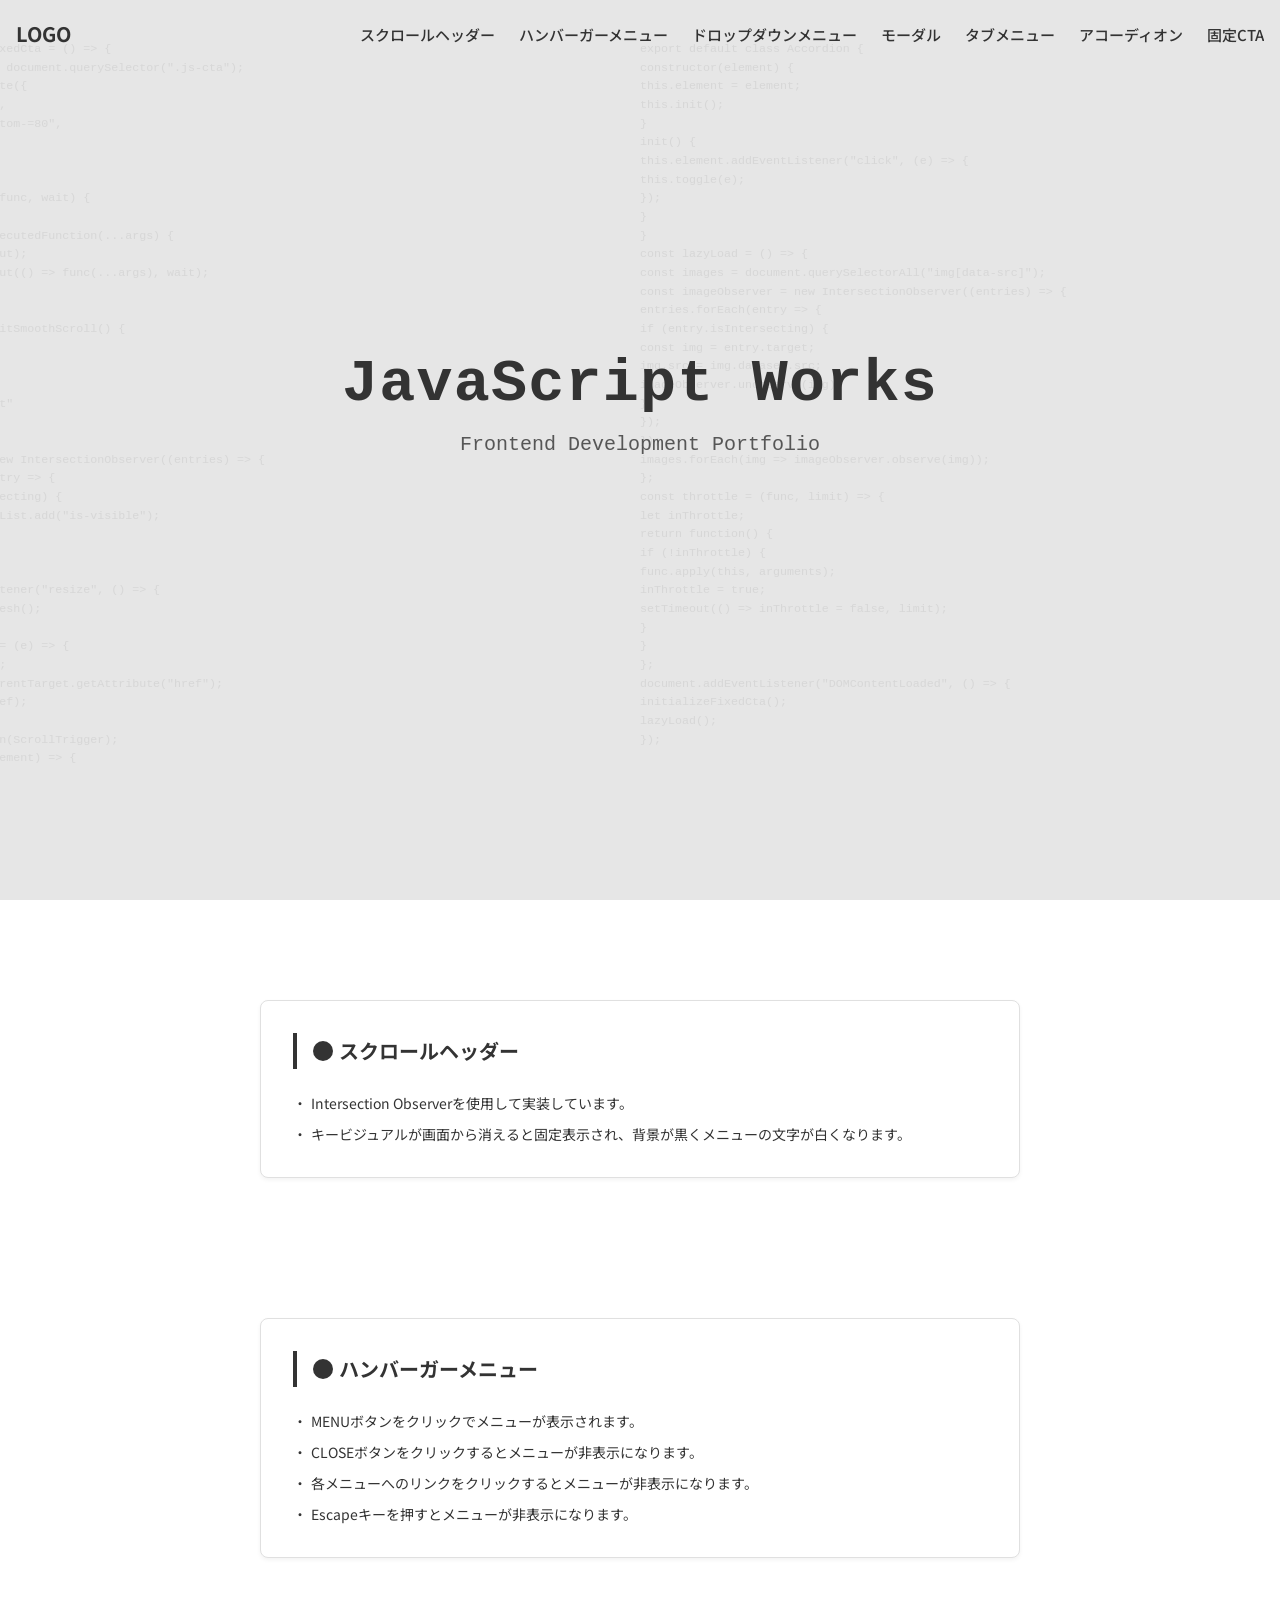
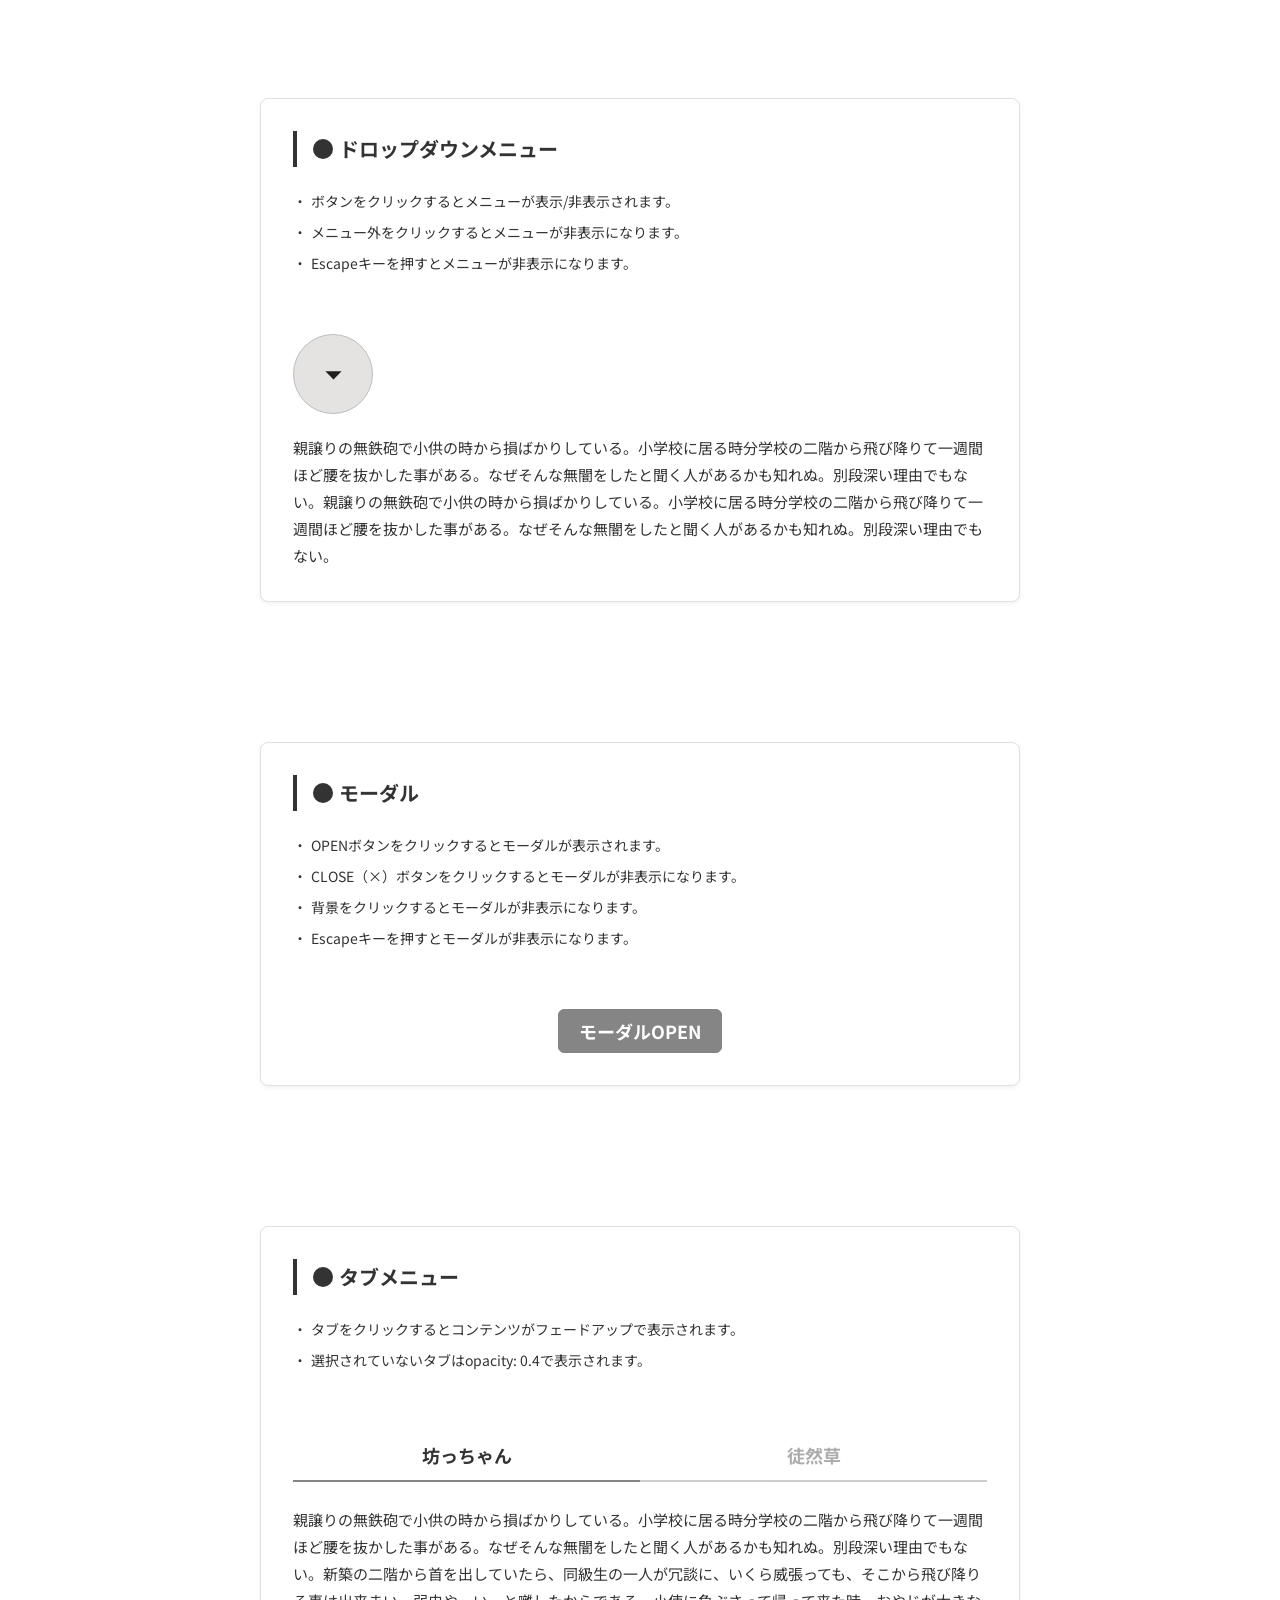
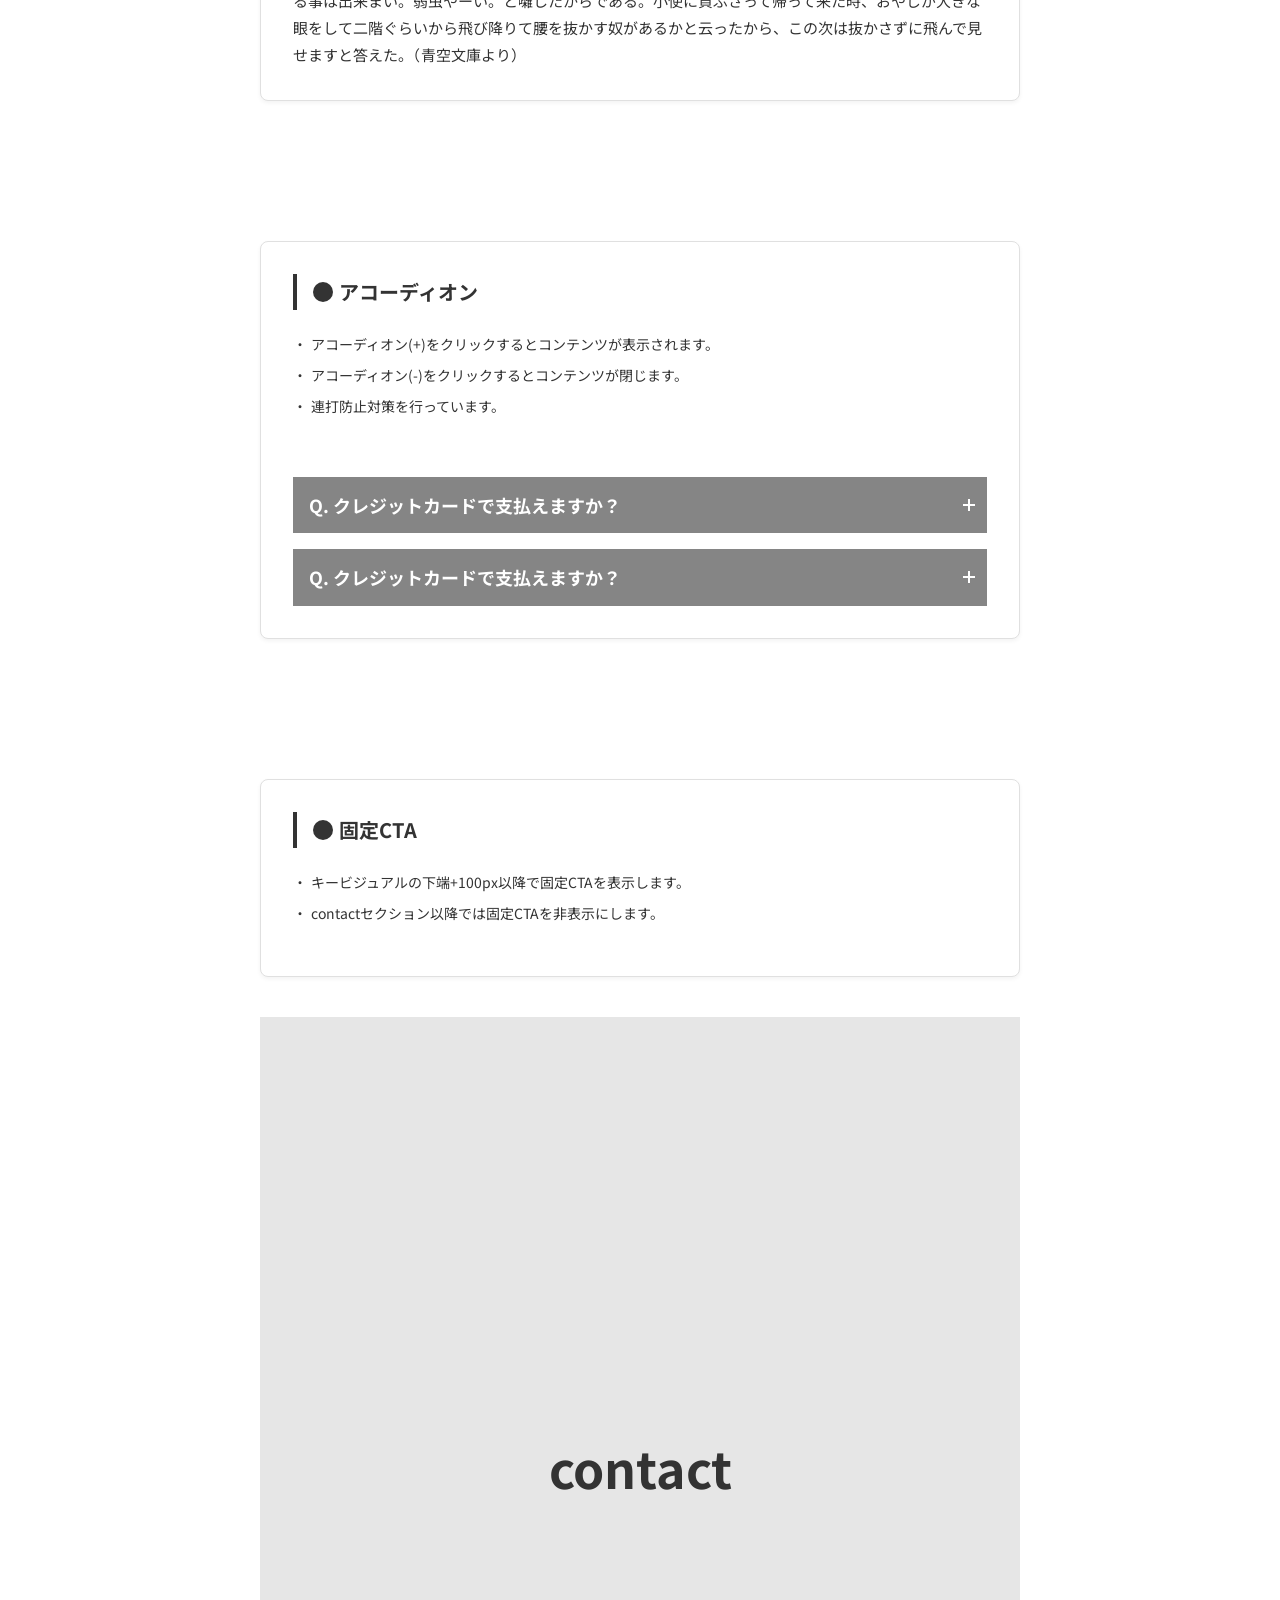
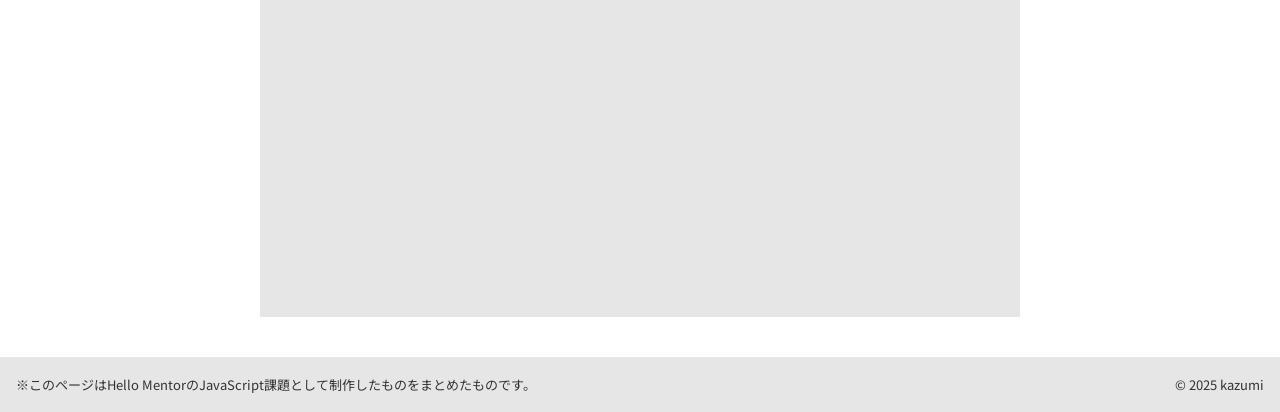
==== commit 34b960fc: "headタグを修正しました。" ====
--- a/index.html
+++ b/index.html
@@ -14,7 +14,7 @@
 
     <!-- ogp -->
     <meta property="og:site_name" content="JavaScriptコンポーネント" />
-    <meta property="og:url" content="https://xs541225.xsrv.jp/portfolio/js-components/" />
+    <meta property="og:url" content="URL" />
     <meta property="og:type" content="website" />
     <meta property="og:title" content="JavaScriptコンポーネント" />
     <meta property="og:description" content="スクールの課題として制作した、JavaScript の基本的な実装パターンを 1 ページにまとめた学習用 Web サイトです。" />
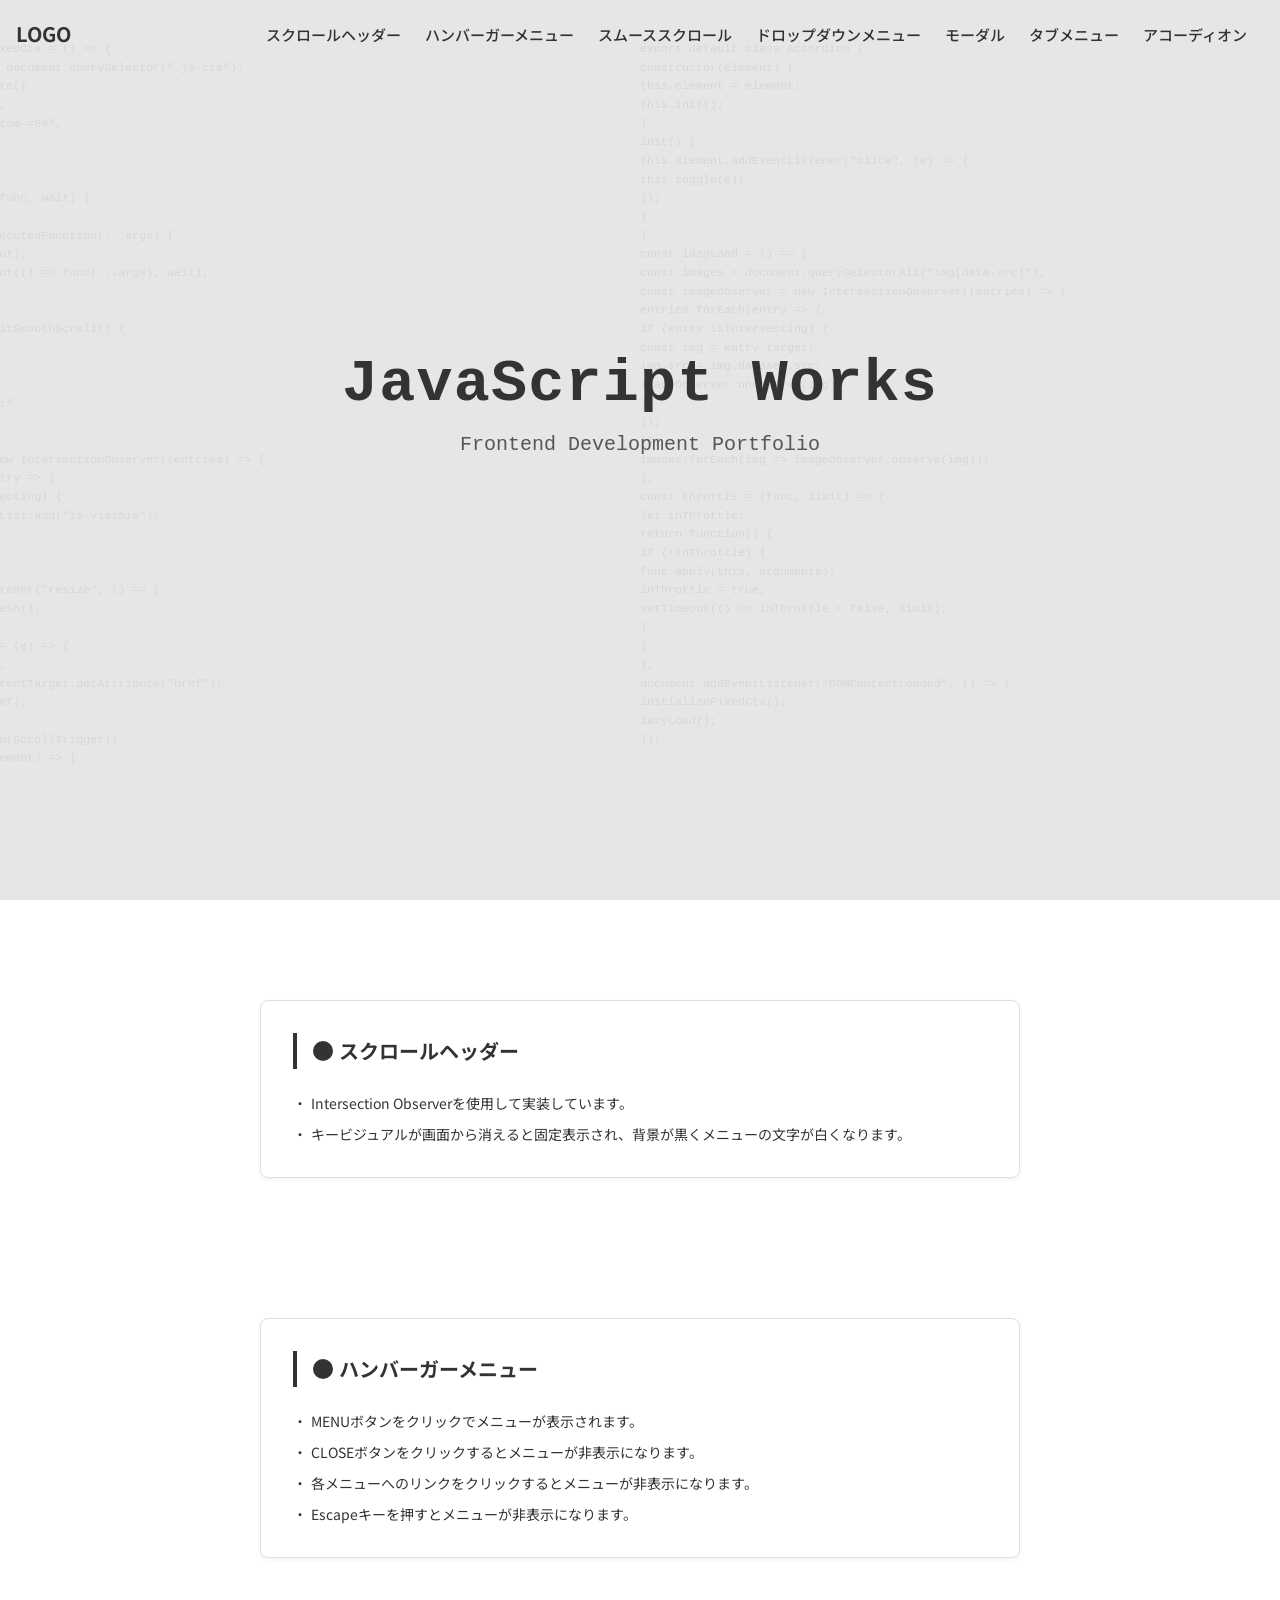
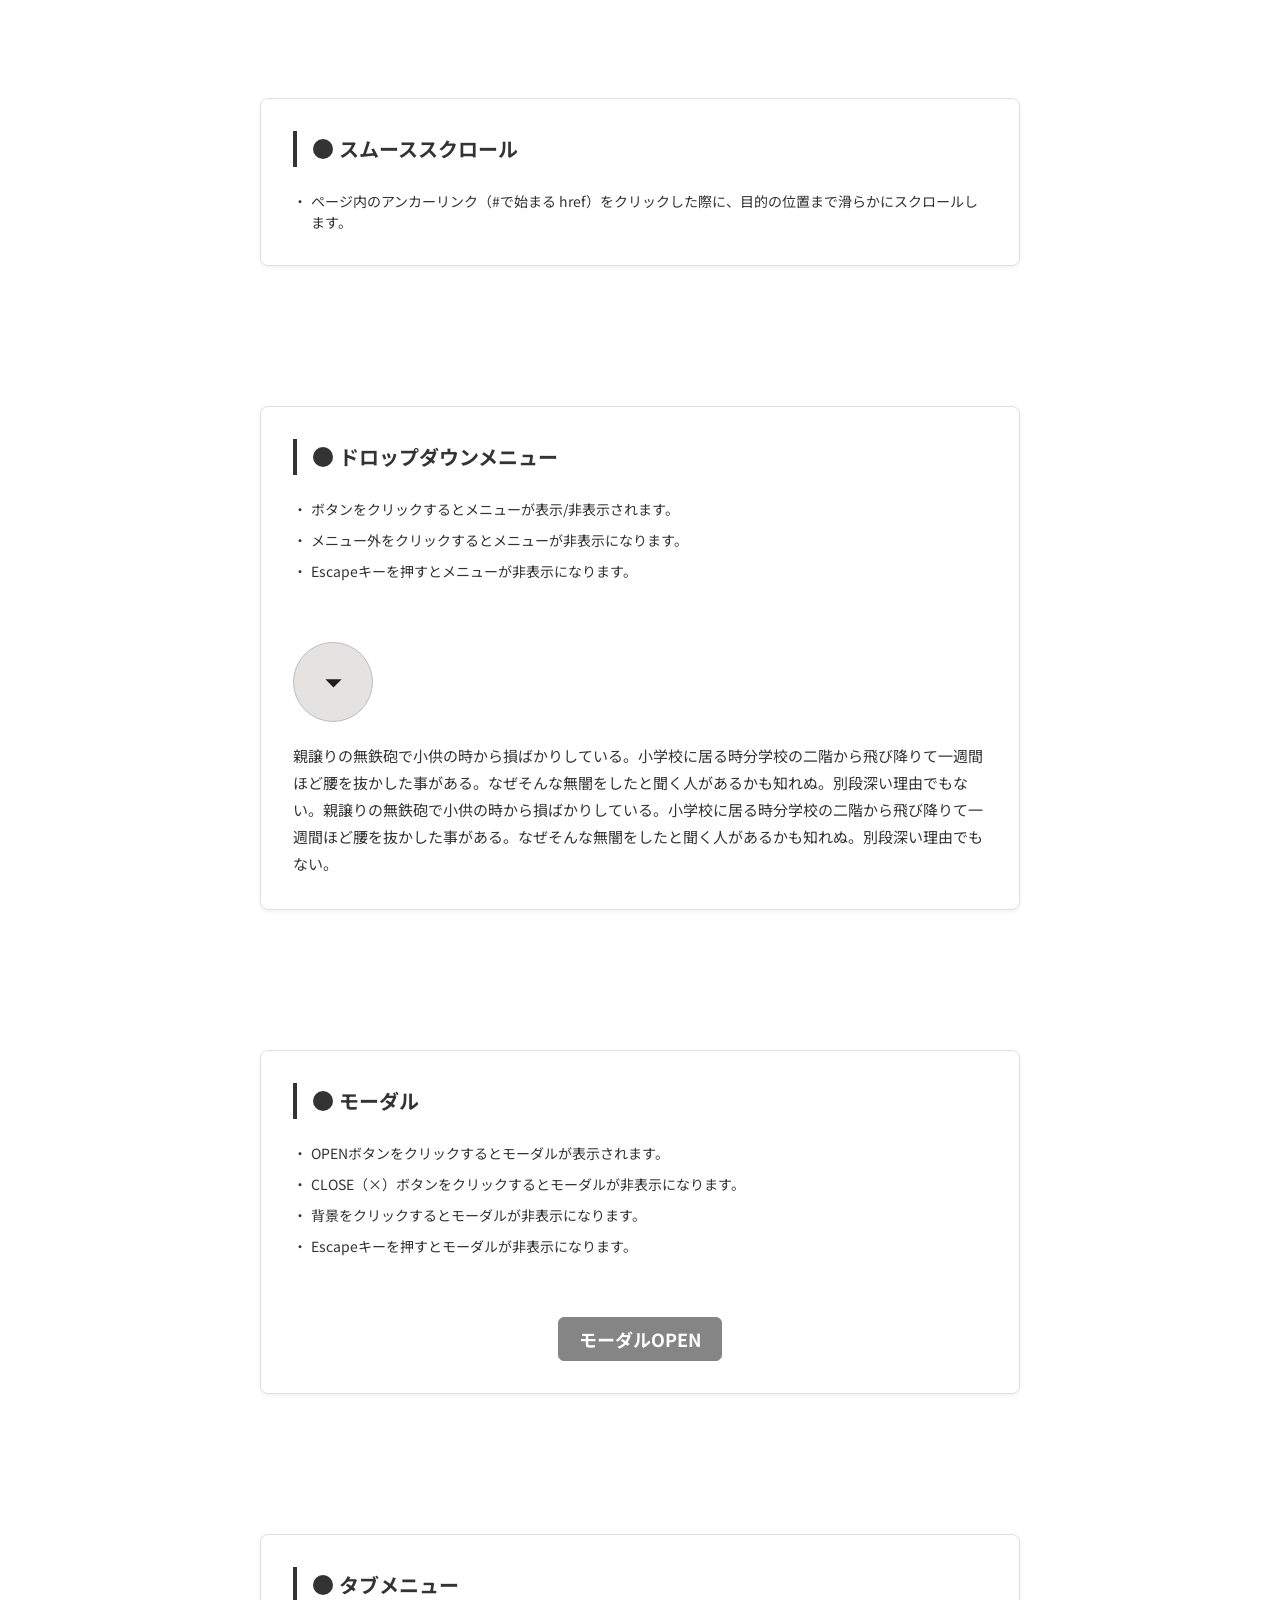
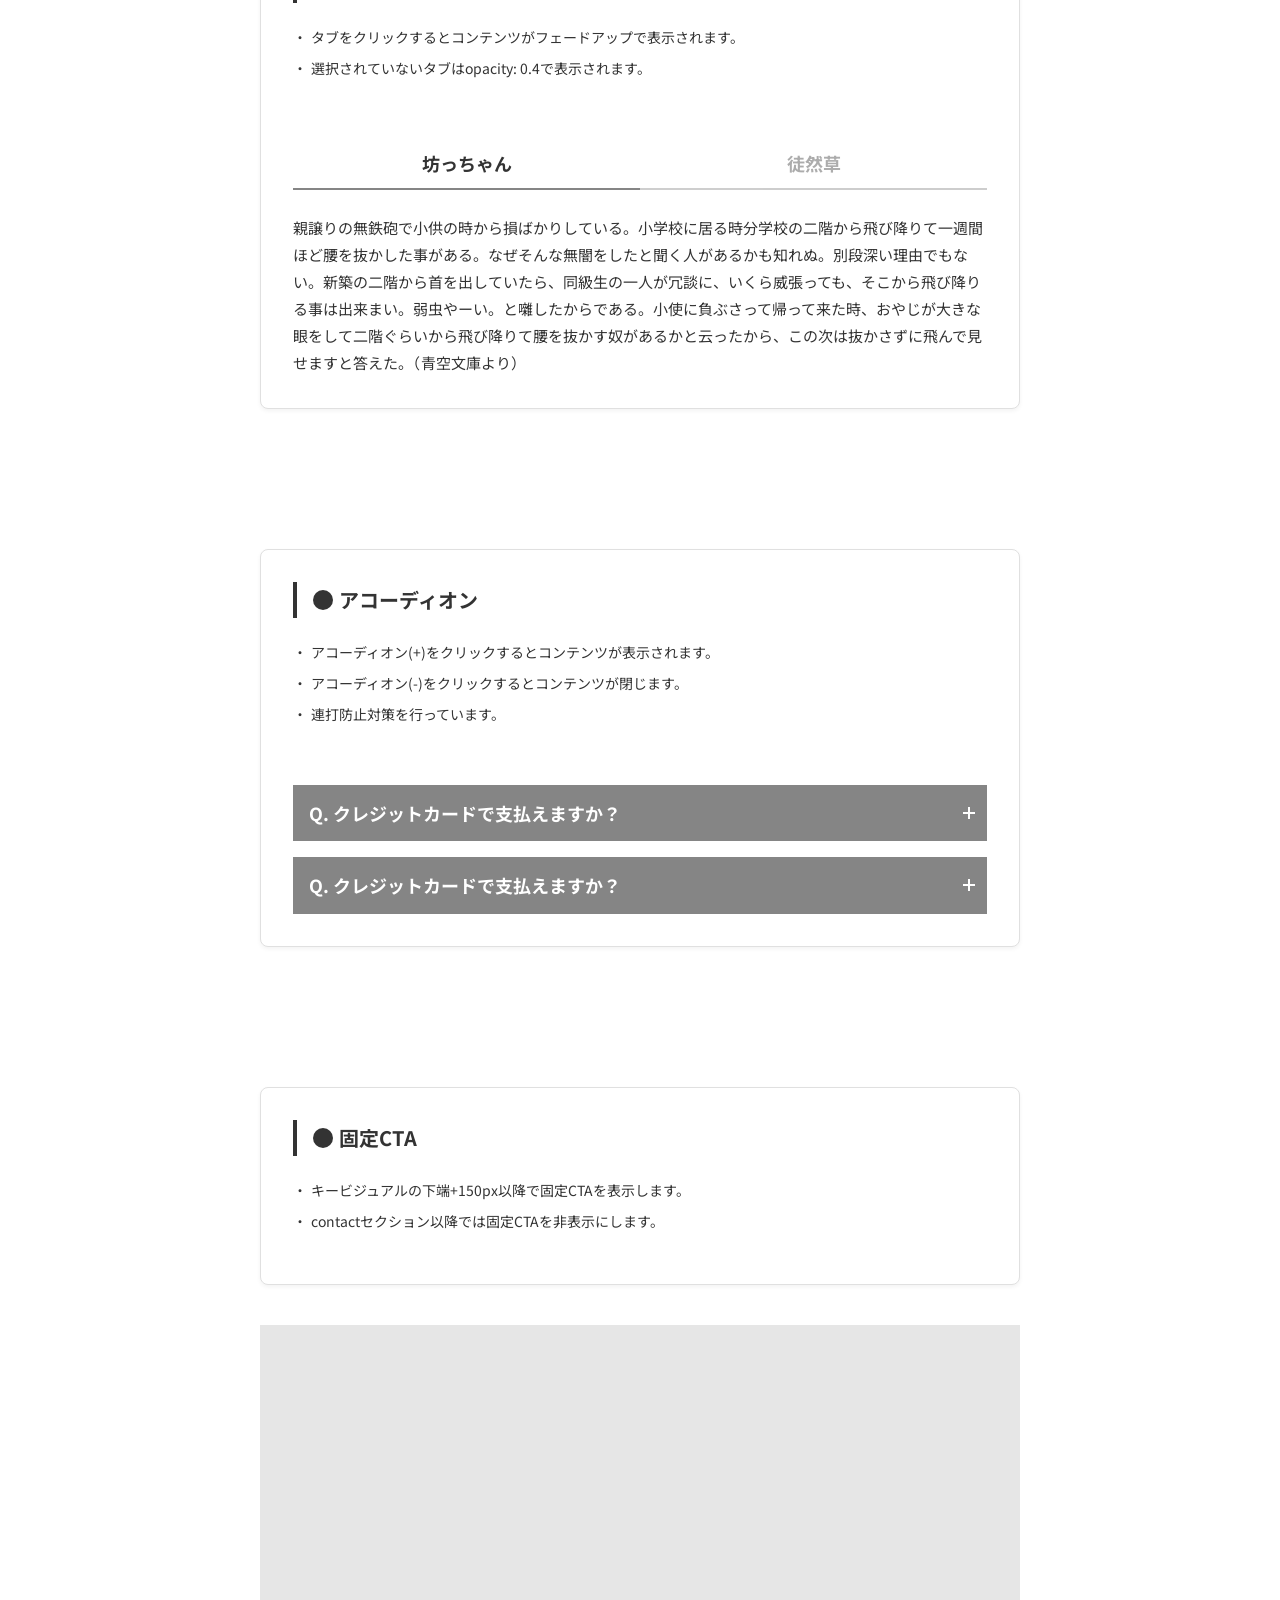
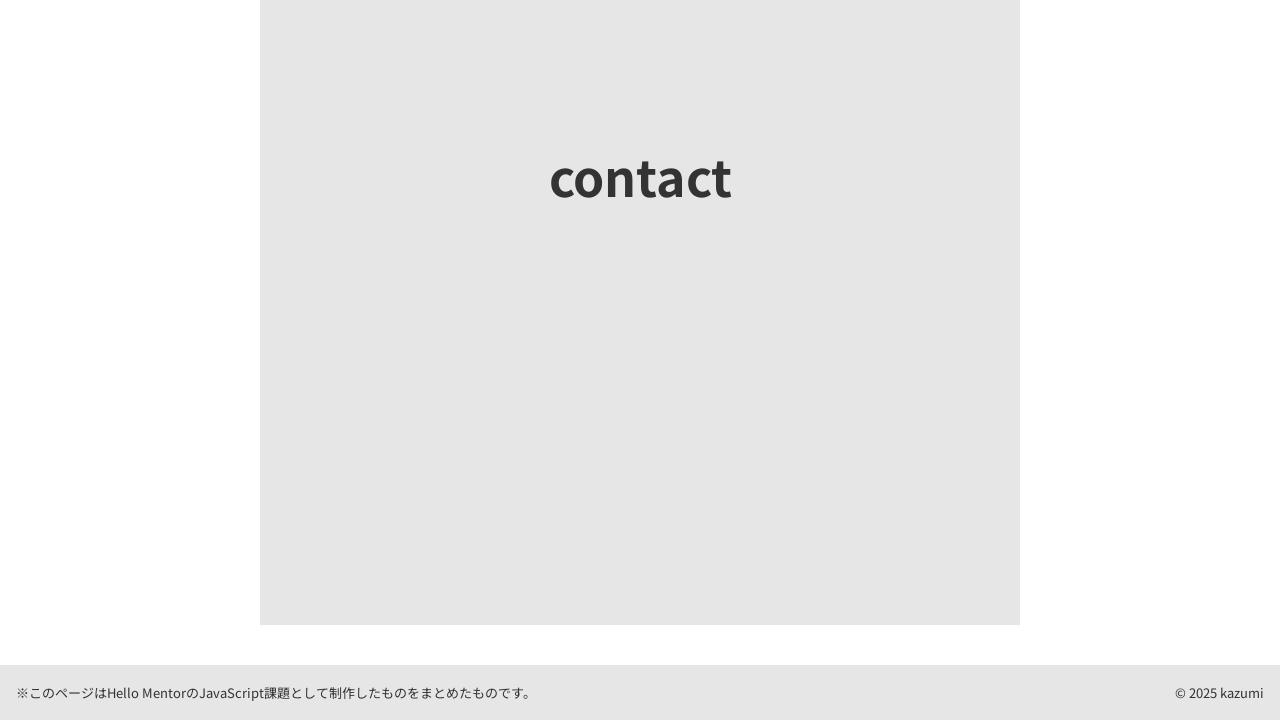
==== commit c733ad29: "修正しました。" ====
--- a/index.html
+++ b/index.html
@@ -30,19 +30,19 @@
     <link href="https://fonts.googleapis.com/css2?family=Noto+Sans+JP:wght@400;700&display=swap" rel="stylesheet" />
 
     <!-- css -->
-    <link rel="stylesheet" href="css/style.css" />
+    <link rel="stylesheet" href="css/style.css?v=20251007-3" />
 
     <!-- js -->
     <script src="js/vendor/gsap.min.js" defer></script>
     <script src="js/vendor/ScrollTrigger.min.js" defer></script>
-    <script src="js/main.js" type="module"></script>
+    <script src="js/main.js?v=20251007-2" type="module"></script>
 
     <!-- noindex -->
     <meta name="robots" content="noindex, nofollow" />
   </head>
   <body>
     <header class="l-header l-container js-header">
-      <h1 class="l-header-logo">LOGO</h1>
+      <h1 class="l-header-logo"><a href="#">LOGO</a></h1>
 
       <dialog class="l-header-menu js-menu" aria-label="メニュー">
         <button class="l-header-menu-close-button js-close-button">close</button>
@@ -54,6 +54,9 @@
             </li>
             <li class="l-header-menu-item">
               <a href="#hamburger" class="js-menu-item-link">ハンバーガーメニュー</a>
+            </li>
+            <li class="l-header-menu-item">
+              <a href="#smooth-scroll" class="js-menu-item-link">スムーススクロール</a>
             </li>
             <li class="l-header-menu-item">
               <a href="#drop-down-menu" class="js-menu-item-link">ドロップダウンメニュー</a>
@@ -77,178 +80,189 @@
       <button class="l-header-menu-open-button js-open-button">menu</button>
     </header>
 
-    <div class="top-kv js-kv"></div>
-    <div class="top-kv-bg">
-      <picture>
-        <source srcset="img/top/bg-kv.svg" media="(min-width: 768px)" />
-        <img src="img/top/bg-kv-sp.svg" width="750" height="1334" alt="" decoding="async" />
-      </picture>
-    </div>
-    <div class="l-container-s">
-      <!-- cta -->
-      <div class="">
-        <a href="#contact" class="c-fixed-cta js-cta">CTA</a>
+    <main>
+      <div class="top-kv js-kv">
+        <picture>
+          <source srcset="img/top/bg-kv.svg" media="(min-width: 1080px)" />
+          <img src="img/top/bg-kv-sp.svg" width="750" height="1334" alt="" decoding="async" />
+        </picture>
       </div>
-
-      <div class="js-scroll-target">
-        <!-- ヘッダー -->
-        <div class="u-ptb-l" id="header">
-          <div class="u-card">
-            <h2 class="c-title">スクロールヘッダー</h2>
-            <ul>
-              <li><p class="c-desc">Intersection Observerを使用して実装しています。</p></li>
-              <li><p class="c-desc">キービジュアルが画面から消えると固定表示され、背景が黒くメニューの文字が白くなります。</p></li>
-            </ul>
-          </div>
+      <div class="l-container-s">
+        <!-- cta -->
+        <div class="">
+          <a href="#contact" class="c-fixed-cta js-cta">CTA</a>
         </div>
 
-        <!-- ハンバーガーメニュー -->
-        <div class="u-ptb-l" id="hamburger">
-          <div class="u-card">
-            <h2 class="c-title">ハンバーガーメニュー</h2>
-            <ul>
-              <li><p class="c-desc">MENUボタンをクリックでメニューが表示されます。</p></li>
-              <li><p class="c-desc">CLOSEボタンをクリックするとメニューが非表示になります。</p></li>
-              <li><p class="c-desc">各メニューへのリンクをクリックするとメニューが非表示になります。</p></li>
-              <li><p class="c-desc">Escapeキーを押すとメニューが非表示になります。</p></li>
-            </ul>
-          </div>
-        </div>
-
-        <!-- ドロップダウンメニュー -->
-        <div class="u-ptb-l" id="drop-down-menu">
-          <div class="u-card">
-            <h2 class="c-title">ドロップダウンメニュー</h2>
-            <ul class="c-desc-list">
-              <li><p class="c-desc">ボタンをクリックするとメニューが表示/非表示されます。</p></li>
-              <li><p class="c-desc">メニュー外をクリックするとメニューが非表示になります。</p></li>
-              <li><p class="c-desc">Escapeキーを押すとメニューが非表示になります。</p></li>
-            </ul>
-
-            <button class="top-dropdown-button js-dropdown-button"><img src="img/arrow-drop-down.svg" width="24" height="24" alt="" decoding="async" /><span class="u-visually-hidden">アカウント：山田太郎</span></button>
-            <ul class="top-dropdown-list js-dropdown-list">
-              <li class="top-dropdown-item"><a href="https://www.google.com/" target="_blank" rel="noopener noreferrer">アカウント設定</a></li>
-              <li class="top-dropdown-item"><a href="https://www.google.com/" target="_blank" rel="noopener noreferrer">カード情報</a></li>
-              <li class="top-dropdown-item"><a href="https://www.google.com/" target="_blank" rel="noopener noreferrer">購入履歴</a></li>
-              <li class="top-dropdown-item"><button>ログアウト</button></li>
-            </ul>
-            <div class="top-contents">
-              <p>親譲りの無鉄砲で小供の時から損ばかりしている。小学校に居る時分学校の二階から飛び降りて一週間ほど腰を抜かした事がある。なぜそんな無闇をしたと聞く人があるかも知れぬ。別段深い理由でもない。親譲りの無鉄砲で小供の時から損ばかりしている。小学校に居る時分学校の二階から飛び降りて一週間ほど腰を抜かした事がある。なぜそんな無闇をしたと聞く人があるかも知れぬ。別段深い理由でもない。</p>
-            </div>
-          </div>
-        </div>
-
-        <!-- モーダル -->
-        <div class="u-ptb-l" id="modal">
-          <div class="u-card">
-            <h2 class="c-title">モーダル</h2>
-            <ul class="c-desc-list">
-              <li><p class="c-desc">OPENボタンをクリックするとモーダルが表示されます。</p></li>
-              <li><p class="c-desc">CLOSE（×）ボタンをクリックするとモーダルが非表示になります。</p></li>
-              <li><p class="c-desc">背景をクリックするとモーダルが非表示になります。</p></li>
-              <li><p class="c-desc">Escapeキーを押すとモーダルが非表示になります。</p></li>
-            </ul>
-            <button class="top-modal-button js-modal-button">モーダルOPEN</button>
-            <dialog class="top-modal js-modal" aria-label="〇〇のモーダル">
-              <div class="top-modal-inner">
-                <div class="top-modal-contents js-modal-contents">
-                  <button class="top-modal-close-button js-modal-close-button">
-                    <span class="u-visually-hidden">閉じる</span>
-                    <img src="img/modal-close.svg" width="24" height="24" alt="" />
-                  </button>
-
-                  <p>親譲りの<a href="https://www.google.com" target="_blank" rel="noopener noreferrer">無鉄砲で</a>小供の時から損ばかりしている。小学校に居る時分学校の二階から飛び降りて一週間ほど腰を抜かした事がある。なぜそんな無闇をしたと聞く人があるかも知れぬ。</p>
+        <div class="js-scroll-target">
+          <!-- ヘッダー -->
+          <div class="u-ptb-l" id="header">
+            <div class="u-card">
+              <h2 class="c-title">スクロールヘッダー</h2>
+              <ul>
+                <li><p class="c-desc">Intersection Observerを使用して実装しています。</p></li>
+                <li><p class="c-desc">キービジュアルが画面から消えると固定表示され、背景が黒くメニューの文字が白くなります。</p></li>
+              </ul>
+            </div>
+          </div>
+
+          <!-- ハンバーガーメニュー -->
+          <div class="u-ptb-l" id="hamburger">
+            <div class="u-card">
+              <h2 class="c-title">ハンバーガーメニュー</h2>
+              <ul>
+                <li><p class="c-desc">MENUボタンをクリックでメニューが表示されます。</p></li>
+                <li><p class="c-desc">CLOSEボタンをクリックするとメニューが非表示になります。</p></li>
+                <li><p class="c-desc">各メニューへのリンクをクリックするとメニューが非表示になります。</p></li>
+                <li><p class="c-desc">Escapeキーを押すとメニューが非表示になります。</p></li>
+              </ul>
+            </div>
+          </div>
+
+          <!-- スムーススクロール -->
+          <div class="u-ptb-l" id="smooth-scroll">
+            <div class="u-card">
+              <h2 class="c-title">スムーススクロール</h2>
+              <ul>
+                <li><p class="c-desc">ページ内のアンカーリンク（#で始まる href）をクリックした際に、目的の位置まで滑らかにスクロールします。</p></li>
+              </ul>
+            </div>
+          </div>
+
+          <!-- ドロップダウンメニュー -->
+          <div class="u-ptb-l" id="drop-down-menu">
+            <div class="u-card">
+              <h2 class="c-title">ドロップダウンメニュー</h2>
+              <ul class="c-desc-list">
+                <li><p class="c-desc">ボタンをクリックするとメニューが表示/非表示されます。</p></li>
+                <li><p class="c-desc">メニュー外をクリックするとメニューが非表示になります。</p></li>
+                <li><p class="c-desc">Escapeキーを押すとメニューが非表示になります。</p></li>
+              </ul>
+
+              <button class="top-dropdown-button js-dropdown-button"><img src="img/arrow-drop-down.svg" width="24" height="24" alt="" decoding="async" /><span class="u-visually-hidden">アカウント：山田太郎</span></button>
+              <ul class="top-dropdown-list js-dropdown-list">
+                <li class="top-dropdown-item"><a href="https://www.google.com/" target="_blank" rel="noopener noreferrer">アカウント設定</a></li>
+                <li class="top-dropdown-item"><a href="https://www.google.com/" target="_blank" rel="noopener noreferrer">カード情報</a></li>
+                <li class="top-dropdown-item"><a href="https://www.google.com/" target="_blank" rel="noopener noreferrer">購入履歴</a></li>
+                <li class="top-dropdown-item"><button>ログアウト</button></li>
+              </ul>
+              <div class="top-contents">
+                <p>親譲りの無鉄砲で小供の時から損ばかりしている。小学校に居る時分学校の二階から飛び降りて一週間ほど腰を抜かした事がある。なぜそんな無闇をしたと聞く人があるかも知れぬ。別段深い理由でもない。親譲りの無鉄砲で小供の時から損ばかりしている。小学校に居る時分学校の二階から飛び降りて一週間ほど腰を抜かした事がある。なぜそんな無闇をしたと聞く人があるかも知れぬ。別段深い理由でもない。</p>
+              </div>
+            </div>
+          </div>
+
+          <!-- モーダル -->
+          <div class="u-ptb-l" id="modal">
+            <div class="u-card">
+              <h2 class="c-title">モーダル</h2>
+              <ul class="c-desc-list">
+                <li><p class="c-desc">OPENボタンをクリックするとモーダルが表示されます。</p></li>
+                <li><p class="c-desc">CLOSE（×）ボタンをクリックするとモーダルが非表示になります。</p></li>
+                <li><p class="c-desc">背景をクリックするとモーダルが非表示になります。</p></li>
+                <li><p class="c-desc">Escapeキーを押すとモーダルが非表示になります。</p></li>
+              </ul>
+              <button class="top-modal-button js-modal-button">モーダルOPEN</button>
+              <dialog class="top-modal js-modal" aria-label="〇〇のモーダル">
+                <div class="top-modal-inner">
+                  <div class="top-modal-contents js-modal-contents">
+                    <button class="top-modal-close-button js-modal-close-button">
+                      <span class="u-visually-hidden">閉じる</span>
+                      <img src="img/modal-close.svg" width="24" height="24" alt="" />
+                    </button>
+
+                    <p>親譲りの<a href="https://www.google.com" target="_blank" rel="noopener noreferrer">無鉄砲で</a>小供の時から損ばかりしている。小学校に居る時分学校の二階から飛び降りて一週間ほど腰を抜かした事がある。なぜそんな無闇をしたと聞く人があるかも知れぬ。</p>
+                  </div>
+                </div>
+              </dialog>
+            </div>
+          </div>
+
+          <!-- タブメニュー -->
+          <div class="u-ptb-l" id="tab-menu">
+            <div class="u-card">
+              <h2 class="c-title">タブメニュー</h2>
+              <ul class="c-desc-list">
+                <li><p class="c-desc">タブをクリックするとコンテンツがフェードアップで表示されます。</p></li>
+                <li><p class="c-desc">選択されていないタブはopacity: 0.4で表示されます。</p></li>
+              </ul>
+              <ul class="top-tabmenu-list">
+                <li class="top-tabmenu-item">
+                  <button class="top-tabmenu-tab is-active" data-button="0">坊っちゃん</button>
+                </li>
+                <li class="top-tabmenu-item">
+                  <button class="top-tabmenu-tab" data-button="1">徒然草</button>
+                </li>
+              </ul>
+
+              <div class="top-tabmenu-contents-wrap">
+                <div class="top-tabmenu-contents is-active" data-content="0">
+                  <p>親譲りの無鉄砲で小供の時から損ばかりしている。小学校に居る時分学校の二階から飛び降りて一週間ほど腰を抜かした事がある。なぜそんな無闇をしたと聞く人があるかも知れぬ。別段深い理由でもない。新築の二階から首を出していたら、同級生の一人が冗談に、いくら威張っても、そこから飛び降りる事は出来まい。弱虫やーい。と囃したからである。小使に負ぶさって帰って来た時、おやじが大きな眼をして二階ぐらいから飛び降りて腰を抜かす奴があるかと云ったから、この次は抜かさずに飛んで見せますと答えた。（青空文庫より）</p>
+                </div>
+
+                <div class="top-tabmenu-contents" data-content="1">
+                  <p>つれづれなるまゝに、日暮らし、硯にむかひて、心にうつりゆくよしなし事を、そこはかとなく書きつくれば、あやしうこそものぐるほしけれ。（Wikipediaより）</p>
                 </div>
               </div>
-            </dialog>
+            </div>
+          </div>
+
+          <!-- アコーディオン -->
+          <div class="u-ptb-l" id="accordion">
+            <div class="u-card">
+              <h2 class="c-title">アコーディオン</h2>
+              <ul class="c-desc-list">
+                <li><p class="c-desc">アコーディオン(+)をクリックするとコンテンツが表示されます。</p></li>
+                <li><p class="c-desc">アコーディオン(-)をクリックするとコンテンツが閉じます。</p></li>
+                <li><p class="c-desc">連打防止対策を行っています。</p></li>
+              </ul>
+              <div class="top-accordion-wrapper">
+                <details class="top-accordion-details js-details">
+                  <summary class="top-accordion-summary js-summary">
+                    <span>Q. クレジットカードで支払えますか？</span>
+                    <span class="top-accordion-icon">
+                      <span></span>
+                      <span></span>
+                    </span>
+                  </summary>
+                  <div class="top-accordion-contents js-accordion-content">
+                    <div class="top-accordion-contents-inner">
+                      <p>親譲りの無鉄砲で小供の時から損ばかりしている。小学校に居る時分学校の二階から飛び降りて一週間ほど腰を抜かした事がある。なぜそんな無闇をしたと聞く人があるかも知れぬ。別段深い理由でもない。新築の二階から首を出していたら、同級生の一人が冗談に、いくら威張っても、そこから飛び降りる事は出来まい。弱虫やーい。と囃したからである。小使に負ぶさって帰って来た時、おやじが大きな眼をして二階ぐらいから飛び降りて腰を抜かす奴があるかと云ったから、この次は抜かさずに飛んで見せますと答えた。（青空文庫より）</p>
+                    </div>
+                  </div>
+                </details>
+
+                <details class="top-accordion-details js-details">
+                  <summary class="top-accordion-summary js-summary">
+                    <span>Q. クレジットカードで支払えますか？</span>
+                    <span class="top-accordion-icon">
+                      <span></span>
+                      <span></span>
+                    </span>
+                  </summary>
+                  <div class="top-accordion-contents js-accordion-content">
+                    <div class="top-accordion-contents-inner">
+                      <p>つれづれなるまゝに、日暮らし、硯にむかひて、心にうつりゆくよしなし事を、そこはかとなく書きつくれば、あやしうこそものぐるほしけれ。（Wikipediaより）</p>
+                    </div>
+                  </div>
+                </details>
+              </div>
+            </div>
           </div>
         </div>
-
-        <!-- タブメニュー -->
-        <div class="u-ptb-l" id="tab-menu">
+        <!-- ctaの説明 -->
+        <div class="u-ptb-l" id="cta">
           <div class="u-card">
-            <h2 class="c-title">タブメニュー</h2>
+            <h2 class="c-title">固定CTA</h2>
             <ul class="c-desc-list">
-              <li><p class="c-desc">タブをクリックするとコンテンツがフェードアップで表示されます。</p></li>
-              <li><p class="c-desc">選択されていないタブはopacity: 0.4で表示されます。</p></li>
+              <li><p class="c-desc">キービジュアルの下端+150px以降で固定CTAを表示します。</p></li>
+              <li></li>
+              <li><p class="c-desc">contactセクション以降では固定CTAを非表示にします。</p></li>
             </ul>
-            <ul class="top-tabmenu-list">
-              <li class="top-tabmenu-item">
-                <button class="top-tabmenu-tab is-active" data-button="0">坊っちゃん</button>
-              </li>
-              <li class="top-tabmenu-item">
-                <button class="top-tabmenu-tab" data-button="1">徒然草</button>
-              </li>
-            </ul>
-
-            <div class="top-tabmenu-contents-wrap">
-              <div class="top-tabmenu-contents is-active" data-content="0">
-                <p>親譲りの無鉄砲で小供の時から損ばかりしている。小学校に居る時分学校の二階から飛び降りて一週間ほど腰を抜かした事がある。なぜそんな無闇をしたと聞く人があるかも知れぬ。別段深い理由でもない。新築の二階から首を出していたら、同級生の一人が冗談に、いくら威張っても、そこから飛び降りる事は出来まい。弱虫やーい。と囃したからである。小使に負ぶさって帰って来た時、おやじが大きな眼をして二階ぐらいから飛び降りて腰を抜かす奴があるかと云ったから、この次は抜かさずに飛んで見せますと答えた。（青空文庫より）</p>
-              </div>
-
-              <div class="top-tabmenu-contents" data-content="1">
-                <p>つれづれなるまゝに、日暮らし、硯にむかひて、心にうつりゆくよしなし事を、そこはかとなく書きつくれば、あやしうこそものぐるほしけれ。（Wikipediaより）</p>
-              </div>
-            </div>
           </div>
         </div>
-
-        <!-- アコーディオン -->
-        <div class="u-ptb-l" id="accordion">
-          <div class="u-card">
-            <h2 class="c-title">アコーディオン</h2>
-            <ul class="c-desc-list">
-              <li><p class="c-desc">アコーディオン(+)をクリックするとコンテンツが表示されます。</p></li>
-              <li><p class="c-desc">アコーディオン(-)をクリックするとコンテンツが閉じます。</p></li>
-              <li><p class="c-desc">連打防止対策を行っています。</p></li>
-            </ul>
-            <div class="top-accordion-wrapper">
-              <details class="top-accordion-details js-details">
-                <summary class="top-accordion-summary js-summary">
-                  <span>Q. クレジットカードで支払えますか？</span>
-                  <span class="top-accordion-icon">
-                    <span></span>
-                    <span></span>
-                  </span>
-                </summary>
-                <div class="top-accordion-contents js-accordion-content">
-                  <div class="top-accordion-contents-inner">
-                    <p>親譲りの無鉄砲で小供の時から損ばかりしている。小学校に居る時分学校の二階から飛び降りて一週間ほど腰を抜かした事がある。なぜそんな無闇をしたと聞く人があるかも知れぬ。別段深い理由でもない。新築の二階から首を出していたら、同級生の一人が冗談に、いくら威張っても、そこから飛び降りる事は出来まい。弱虫やーい。と囃したからである。小使に負ぶさって帰って来た時、おやじが大きな眼をして二階ぐらいから飛び降りて腰を抜かす奴があるかと云ったから、この次は抜かさずに飛んで見せますと答えた。（青空文庫より）</p>
-                  </div>
-                </div>
-              </details>
-
-              <details class="top-accordion-details js-details">
-                <summary class="top-accordion-summary js-summary">
-                  <span>Q. クレジットカードで支払えますか？</span>
-                  <span class="top-accordion-icon">
-                    <span></span>
-                    <span></span>
-                  </span>
-                </summary>
-                <div class="top-accordion-contents js-accordion-content">
-                  <div class="top-accordion-contents-inner">
-                    <p>つれづれなるまゝに、日暮らし、硯にむかひて、心にうつりゆくよしなし事を、そこはかとなく書きつくれば、あやしうこそものぐるほしけれ。（Wikipediaより）</p>
-                  </div>
-                </div>
-              </details>
-            </div>
-          </div>
-        </div>
+        <div id="contact" class="top-contact js-contact"><span>contact</span></div>
       </div>
-      <!-- ctaの説明 -->
-      <div class="u-ptb-l" id="cta">
-        <div class="u-card">
-          <h2 class="c-title">固定CTA</h2>
-          <ul class="c-desc-list">
-            <li><p class="c-desc">キービジュアルの下端+100px以降で固定CTAを表示します。</p></li>
-            <li></li>
-            <li><p class="c-desc">contactセクション以降では固定CTAを非表示にします。</p></li>
-          </ul>
-        </div>
-      </div>
-      <div id="contact" class="top-contact js-contact"><span>contact</span></div>
-    </div>
+    </main>
     <footer class="l-footer">
       <p>※このページはHello MentorのJavaScript課題として制作したものをまとめたものです。</p>
       <p>&copy; 2025 kazumi</p>
--- a/css/style.css
+++ b/css/style.css
@@ -213,10 +213,6 @@
 foundation > base
 ------------------------------
 */
-html {
-  scroll-behavior: smooth;
-}
-
 body {
   line-height: 1.8;
   font-size: 16px;
@@ -401,7 +397,7 @@
   max-height: none;
   background-color: rgba(38, 38, 38, 0.95);
 }
-@media screen and (min-width: 768px) {
+@media screen and (min-width: 1080px) {
   .l-header-menu {
     display: block;
     position: static;
@@ -431,7 +427,7 @@
 .l-header-menu-nav {
   width: 100%;
 }
-@media screen and (min-width: 768px) {
+@media screen and (min-width: 1080px) {
   .l-header-menu-nav {
     width: auto;
   }
@@ -442,7 +438,7 @@
   flex-direction: column;
   gap: 16px;
 }
-@media screen and (min-width: 768px) {
+@media screen and (min-width: 1080px) {
   .l-header-menu-list {
     flex-direction: row;
     gap: 24px;
@@ -456,7 +452,7 @@
   font-size: 20px;
   text-align: center;
 }
-@media screen and (min-width: 768px) {
+@media screen and (min-width: 1080px) {
   .l-header-menu-item {
     font-weight: 500;
     color: inherit;
@@ -470,10 +466,14 @@
   background-position: 0 100%;
   background-repeat: no-repeat;
   background-size: 0 1px;
-  transition: background-size 0.3s ease-in-out;
-}
-.l-header-menu-item a:hover {
-  background-size: 100% 1px;
+}
+@media (any-hover: hover) {
+  .l-header-menu-item a {
+    transition: background-size 0.3s ease-in-out;
+  }
+  .l-header-menu-item a:hover {
+    background-size: 100% 1px;
+  }
 }
 
 .l-header-menu-open-button,
@@ -484,7 +484,7 @@
   padding: 6px 16px;
   text-transform: uppercase;
 }
-@media screen and (min-width: 768px) {
+@media screen and (min-width: 1080px) {
   .l-header-menu-open-button,
   .l-header-menu-close-button {
     display: none;
@@ -496,6 +496,16 @@
   right: 16px;
   top: 16px;
   color: var(--color-font-base);
+  outline: none;
+  -webkit-tap-highlight-color: transparent;
+}
+.l-header-menu-close-button:focus, .l-header-menu-close-button:active {
+  outline: none;
+  -webkit-tap-highlight-color: transparent;
+}
+.l-header-menu-close-button:focus-visible {
+  outline: 2px solid var(--color-accent);
+  outline-offset: 2px;
 }
 
 /*!
@@ -527,17 +537,8 @@
 .top-kv {
   width: 100%;
   height: 100vh;
-  position: relative;
-}
-
-.top-kv-bg {
-  position: absolute;
-  top: 0;
-  left: 0;
-  width: 100%;
-  height: 100%;
-}
-.top-kv-bg img {
+}
+.top-kv img {
   width: 100%;
   height: 100%;
   -o-object-fit: cover;
